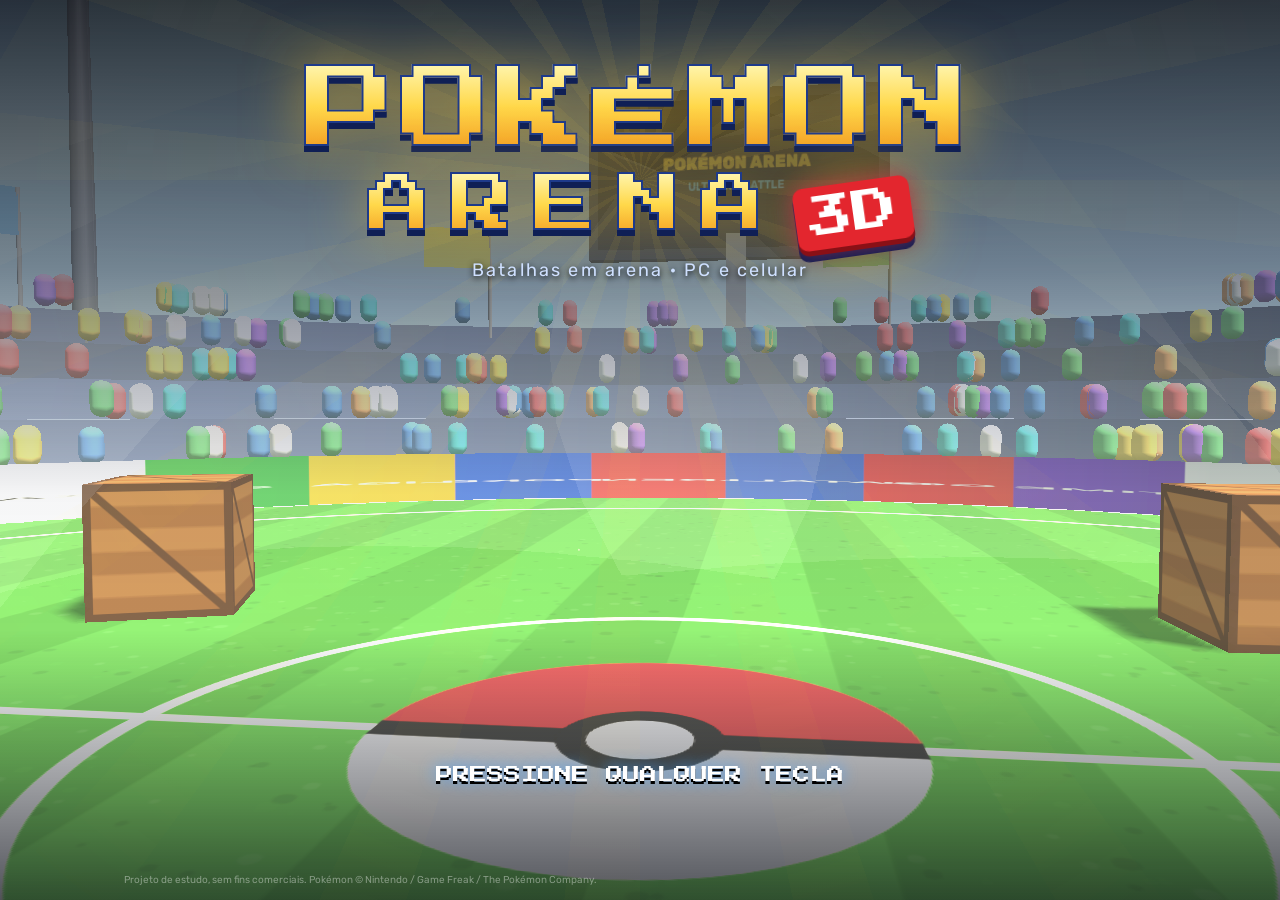
==== index.html @ 6eabf9a2 "New-animations-cine" ====
<!DOCTYPE html>
<html lang="pt-BR">
<head>
<meta charset="UTF-8">
<meta name="viewport" content="width=device-width, initial-scale=1, maximum-scale=1, user-scalable=no, viewport-fit=cover">
<title>Pokémon Arena V10 — Desktop + Mobile</title>
<meta name="theme-color" content="#090f21">
<meta name="apple-mobile-web-app-capable" content="yes">
<meta name="apple-mobile-web-app-status-bar-style" content="black-translucent">
<link rel="preconnect" href="https://fonts.googleapis.com">
<link href="https://fonts.googleapis.com/css2?family=Press+Start+2P&family=Rubik:wght@400;600;800;900&display=swap" rel="stylesheet">
<link rel="stylesheet" href="css/estilo.css">
</head>
<body>
<div id="palco"></div>
<div id="indicadorFps" aria-label="Desempenho em quadros por segundo" class="hidden">-- FPS</div>
<div id="numeros"></div>
<div id="linhasVelocidade"></div>
<div id="barraCineCima"></div><div id="barraCineBaixo"></div>

<!-- ===== TELA DE ABERTURA (V14) ===== -->
<section id="telaAbertura" class="tela hidden" data-nav-propria="1">
  <div class="abRaios"></div>
  <div class="abLogo">
    <div class="abLinha1">POKÉMON</div>
    <div class="abLinha2">ARENA<span class="ab3d">3D</span></div>
  </div>
  <p class="abSub">Batalhas em arena · PC e celular</p>
  <p id="abToque" class="abToque">PRESSIONE QUALQUER TECLA</p>
  <div id="abCarga" class="abCarga"><div class="abBarra"><i></i></div><span>Preparando a arena…</span></div>
  <p class="creditos">Projeto de estudo, sem fins comerciais. Pokémon © Nintendo / Game Freak / The Pokémon Company.</p>
</section>
<div id="flashTela"></div>
<div id="textoKO">K.O.!</div>

<!-- ===== TELA INICIAL ===== -->
<section id="telaInicio" class="tela">
  <div class="logo"><h1>POKÉMON ARENA</h1><h2>V14 · DESKTOP + MOBILE</h2></div>
  <div id="modos"></div>
  <div class="rodape">
    <button id="btnConfig" class="sec nav">⚙ Configurações</button>
    <button id="btnControles" class="sec nav">🎮 Controles</button>
  </div>
  <p id="statusControles"></p>
  <p class="creditos">Projeto de estudo, sem fins comerciais. Pokémon © Nintendo / Game Freak / The Pokémon Company.
    Modelos 3D: Pokemon-3D (Sudhanshu Ambastha) • Efeitos: Pokémon Showdown • Ícones: PokeAPI • Motor: three.js</p>
</section>

<!-- ===== SELEÇÃO DE PERSONAGENS (J1 e J2 ao mesmo tempo) ===== -->
<section id="telaSelecao" class="tela hidden" data-nav-propria="1">
  <header><button class="sec" data-voltar="telaInicio">‹ Voltar</button><h2 id="selTitulo"></h2><div class="seg" id="selTamanho"></div></header>
  <div class="selCorpo">
    <div id="selJ0" class="selPainel"></div>
    <div id="selGrade"></div>
    <div id="selJ1" class="selPainel"></div>
  </div>
  <footer><div id="selArenas"></div><button id="btnComecar" class="pri">▶ COMEÇAR</button></footer>
</section>

<!-- ===== TORNEIO ===== -->
<section id="telaTorneio" class="tela hidden">
  <header><button class="sec nav" data-voltar="telaInicio">‹ Menu</button><h2>Torneio Local</h2></header>
  <div id="torneioConfig" class="caixaMenu">
    <div class="campo"><label>PARTICIPANTES</label><div class="seg" id="segTorQtd"><button data-v="4">4</button><button data-v="8">8</button></div></div>
    <div class="campo"><label>JOGADORES HUMANOS</label><div class="seg" id="segTorHum"><button data-v="1">1</button><button data-v="2">2</button></div></div>
    <p class="dica">As outras vagas ficam com CPUs de equipes sorteadas. Lutas entre duas CPUs são simuladas.</p>
    <button id="btnTorneioEquipes" class="pri nav">Escolher equipes ›</button>
  </div>
  <div id="chave"></div>
  <button id="btnProximaLuta" class="pri nav hidden">Próxima luta</button>
</section>

<!-- ===== CONFIGURAÇÕES ===== -->
<section id="telaConfig" class="tela hidden">
  <header><button class="sec nav" data-voltar="telaInicio">‹ Voltar</button><h2>Configurações</h2></header>
  <div class="caixaMenu">
    <div class="campo"><label>QUALIDADE GRÁFICA · desktop e celular</label><div class="seg" id="segQual"><button data-v="auto">Automática (recomendada)</button><button data-v="baixa">Baixa</button><button data-v="media">Média</button><button data-v="alta">Alta (brilho)</button></div></div>
    <div class="campo"><label>MOSTRAR FPS (PARA TESTAR)</label><div class="seg" id="segFps"><button data-v="true">Mostrar</button><button data-v="false">Ocultar</button></div></div>
    <div class="campo"><label>ANIMAÇÃO DAS ULTIMATES</label><div class="seg" id="segUlt"><button data-v="completa">Completa</button><button data-v="rapida">Acelerada</button><button data-v="curta">Curta quando repetir</button></div></div>
    <div class="campo"><label>TEMPO POR RODADA</label><div class="seg" id="segTempo"><button data-v="0">Sem limite</button><button data-v="99">99 s</button><button data-v="180">180 s</button></div></div>
    <div class="campo"><label>DIFICULDADE DA CPU</label><div class="seg" id="segDif"><button data-v="facil">Fácil</button><button data-v="normal">Normal</button><button data-v="dificil">Difícil</button></div></div>
    <div class="campo"><label>VIBRAÇÃO DOS CONTROLES</label><div class="seg" id="segVib"><button data-v="true">Ligada</button><button data-v="false">Desligada</button></div></div>
    <div class="campo"><label>SONS</label><div class="seg" id="segSom"><button data-v="true">Ligados</button><button data-v="false">Desligados</button></div></div>
    <div class="campo"><label>MÚSICA</label><div class="seg" id="segMus"><button data-v="true">Ligada</button><button data-v="false">Desligada</button></div></div>
    <div class="campo"><label>J2 NO TECLADO (Batalha Aleatória sem 2º controle)</label><div class="seg" id="segP2"><button data-v="true">Sim</button><button data-v="false">Não (CPU)</button></div></div>
  </div>
</section>

<!-- ===== CONTROLES (remapear) ===== -->
<section id="telaControles" class="tela hidden">
  <header><button class="sec nav" data-voltar="telaInicio">‹ Voltar</button><h2>Controles</h2><div id="ctrlAbas" class="seg"></div></header>
  <div class="caixaMenu largo">
    <p id="ctrlPad" class="dica"></p>
    <table id="ctrlTabela"></table>
    <button id="btnCtrlPadrao" class="sec nav">Restaurar padrão deste jogador</button>
    <p class="dica">Clique na tecla ou no botão e aperte o novo. Fica salvo neste navegador.</p>
  </div>
</section>

<!-- ===== CARREGANDO ===== -->
<div id="carregando" class="hidden"><div class="caixa"><p>Carregando…</p><div class="barra"><i></i></div></div></div>

<!-- ===== HUD DA BATALHA ===== -->
<section id="hud" class="hidden">
  <div id="pj0" class="painelJ"></div>
  <div id="pj1" class="painelJ dir"></div>
  <div id="centroHud"><div id="relogio">99</div><div id="rodadas"></div></div>
  <div id="combo0" class="comboTxt"></div><div id="combo1" class="comboTxt dir"></div>
  <div id="aviso0" class="aviso"></div><div id="aviso1" class="aviso dir"></div>
  <div id="banner"></div>
  <div id="golpesJ0" class="golpesJ"></div><div id="golpesJ1" class="golpesJ dir"></div>
  <div id="toque">
    <button data-acao="ataque" class="t-ataque" aria-label="Ataque comum">ATAQUE</button>
    <button data-acao="pulo" class="t-pulo">⤒</button>
    <button data-acao="esquiva" class="t-esquiva">»</button>
    <button data-acao="guarda" class="t-guarda">⛨</button>
    <button data-acao="golpe0" class="t-g t-g0"></button><button data-acao="golpe1" class="t-g t-g1"></button>
    <button data-acao="golpe2" class="t-g t-g2"></button><button data-acao="golpe3" class="t-g t-g3"></button>
    <button data-acao="ult" class="t-ult">★</button>
    <button data-acao="assist0" class="t-as t-as0">A1</button><button data-acao="assist1" class="t-as t-as1">A2</button>
    <button data-acao="trocar" class="t-troca">⇄</button>
    <button data-acao="mega" class="t-mega">M</button>
    <button data-acao="pausa" class="t-pausa">II</button>
  </div>
  <div id="joyZona" aria-label="Controle de movimento"><div id="joy"><div id="joyPino"></div></div><span class="joyLegenda">MOVER</span></div>
  <div id="avisoGirar">↻ Melhor experiência: vire o celular na horizontal.</div>
  <div id="treinoPainel" class="hidden">
    <b>Treinamento</b>
    <label>Boneco <select id="treinoComp"><option value="parado">Parado</option><option value="andar">Andando</option><option value="pular">Pulando</option><option value="guarda">Defendendo</option><option value="esquiva">Esquivando</option><option value="ia">Lutando (IA)</option></select></label>
    <label><input type="checkbox" id="treinoVida" checked> Vida do boneco volta</label>
    <label><input type="checkbox" id="treinoEnergia"> Ultimate sempre cheia</label>
    <label><input type="checkbox" id="treinoRecarga"> Sem recarga</label>
    <button id="treinoRepos" class="sec">Reposicionar</button>
  </div>
</section>

<div id="pausa" class="tela hidden"><div class="caixa"><h2>PAUSA</h2>
  <button id="btnContinuar" class="pri nav">Continuar</button><button id="btnSairPausa" class="sec nav">Sair para o menu</button>
  <p class="dica">Combo: Ataque várias vezes • Segurar Ataque: golpe carregado • Esquiva sem direção: perseguir • Guarda logo antes do golpe: contra-ataque • Guarda quando apanha: substituição • Pular no chão: levantar rápido</p></div></div>
<div id="resultado" class="tela hidden"><div class="caixa"><h2></h2><p></p><div class="estat"></div>
  <button id="btnContinuarTorneio" class="pri nav hidden">Voltar à chave</button>
  <button id="btnRevanche" class="pri nav">Revanche</button><button id="btnMenu" class="sec nav">Menu</button></div></div>

<!-- ===== SCRIPTS (a ordem importa) ===== -->
<script src="js/lib/three-r149-bundle.js"></script>
<script src="js/dados.js"></script>
<script src="js/modelos.js"></script>
<!-- Os 35 modelos são carregados sob demanda, somente quando necessários -->
<script src="js/catalogo-modelos.js"></script>
<!-- jogo -->
<script src="js/sprites-efeitos.js"></script>
<script src="js/particulas-kenney.js"></script>
<script src="js/arena.js"></script>
<script src="js/mapas.js"></script>
<script src="js/posfx.js"></script>
<script src="js/efeitos.js"></script>
<script src="js/vfx.js"></script>
<script src="js/entrada.js"></script>
<script src="js/batalha.js"></script>
<script src="js/combate.js"></script>
<script src="js/mega.js"></script>
<script src="js/golpes-especiais.js"></script>
<script src="js/ultimates.js"></script>
<script src="js/cinematicas.js"></script>
<script src="js/ia.js"></script>
<script src="js/camera.js"></script>
<script src="js/hud.js"></script>
<script src="js/modos.js"></script>
<script src="js/menus.js"></script>
<script src="js/abertura.js"></script>
<script src="js/main.js"></script>
<script src="js/mobile.js"></script>
</body>
</html>
---- css/estilo.css ----
/* =========================================================
   POKÉMON ARENA V8 — estilos
   ========================================================= */
* { box-sizing: border-box; margin: 0; padding: 0; -webkit-tap-highlight-color: transparent; }
html, body { width: 100%; height: 100%; overflow: hidden; background: #070b18; color: #fff; font-family: 'Rubik', system-ui, sans-serif; user-select: none; -webkit-user-select: none; touch-action: none; }
#palco, #palco canvas { position: fixed; inset: 0; width: 100%; height: 100%; display: block; }
.hidden { display: none !important; }
button { font-family: inherit; cursor: pointer; border: 0; color: inherit; background: none; }
kbd { font-family: inherit; }
.nav:focus-visible, .nav:focus { outline: 3px solid #ffd84a; outline-offset: 2px; }

/* ----- Botões e campos ----- */
.pri, .sec { padding: 12px 20px; border-radius: 12px; font-weight: 800; font-size: 15px; letter-spacing: .4px; transition: transform .1s, filter .2s; }
.pri { background: linear-gradient(180deg, #ffd84a, #f0a51a); color: #3a2400; box-shadow: 0 4px 0 #a86a00, 0 8px 24px #f0a51a55; }
.sec { background: #ffffff18; border: 1px solid #ffffff30; }
.pri:hover, .sec:hover { filter: brightness(1.12); } .pri:active, .sec:active { transform: translateY(2px); }
.pri:disabled { filter: grayscale(1) brightness(.55); cursor: default; }
.seg { display: inline-flex; background: #0009; border-radius: 10px; padding: 3px; gap: 3px; flex-wrap: wrap; }
.seg button { padding: 8px 12px; border-radius: 8px; font-size: 13px; font-weight: 600; opacity: .7; }
.seg button.on { background: #3a7bff; opacity: 1; }
.campo { margin-bottom: 14px; } .campo label { display: block; font-size: 10px; font-weight: 800; letter-spacing: 1.5px; opacity: .6; margin-bottom: 6px; }
.dica { font-size: 12px; opacity: .65; line-height: 1.5; margin: 8px 0; }
.tipos { display: flex; gap: 3px; flex-wrap: wrap; justify-content: center; }
.tipos span { font-size: 9px; font-weight: 800; padding: 2px 5px; border-radius: 5px; text-shadow: 0 1px 0 #0006; }

/* ----- Telas de menu ----- */
.tela { position: fixed; inset: 0; z-index: 10; display: flex; flex-direction: column; align-items: center; padding: 18px; overflow-y: auto;
  background: radial-gradient(ellipse at 50% 120%, transparent 30%, #070b18cc 70%), linear-gradient(180deg, #070b18aa, #070b1855 40%, #070b18dd); }
.tela header { width: 100%; max-width: 1300px; display: flex; align-items: center; gap: 14px; margin-bottom: 12px; flex-wrap: wrap; }
.tela header h2 { font-family: 'Press Start 2P', monospace; font-size: 16px; color: #ffd84a; flex: 1; }
.caixaMenu { background: #101831e6; border: 1px solid #ffffff1f; border-radius: 18px; padding: 22px; width: min(640px, 100%); backdrop-filter: blur(6px); }
.caixaMenu.largo { width: min(820px, 100%); }
#telaInicio { justify-content: center; gap: 18px; }
.logo { text-align: center; }
.logo h1 { font-family: 'Press Start 2P', monospace; font-size: clamp(22px, 5vw, 46px); color: #ffd84a; text-shadow: 0 5px 0 #a86a00, 0 0 40px #f0a51a88; }
.logo h2 { font-family: 'Rubik'; font-weight: 900; font-size: clamp(13px, 2.4vw, 20px); letter-spacing: 6px; color: #6fd0ff; margin-top: 10px; }
#modos { display: grid; grid-template-columns: repeat(4, minmax(150px, 220px)); gap: 10px; }
.modo { text-align: left; padding: 14px 16px; border-radius: 14px; background: linear-gradient(160deg, #1d2a55e6, #101831e6); border: 1px solid #ffffff22; transition: transform .12s, border-color .2s; }
.modo:hover, .modo:focus { transform: translateY(-3px); border-color: #ffd84a; }
.modo b { display: block; font-size: 16px; } .modo small { opacity: .65; font-size: 12px; }
.modo[data-modo="versus"], .modo[data-modo="md3"], .modo[data-modo="md5"] { background: linear-gradient(160deg, #3a1d55e6, #1d1031e6); }
.rodape { display: flex; gap: 10px; }
#statusControles { font-size: 12px; opacity: .7; text-align: center; }
.creditos { font-size: 10px; opacity: .4; text-align: center; max-width: 720px; line-height: 1.5; }

/* ----- Seleção ----- */
#telaSelecao { padding: 12px; background: linear-gradient(180deg, #070b18ee, #070b1855 45%, #070b18ee); }
.selCorpo { width: 100%; max-width: 1400px; flex: 1; min-height: 0; display: grid; grid-template-columns: 260px 1fr 260px; gap: 12px; }
#selGrade { display: grid; grid-template-columns: repeat(auto-fill, minmax(92px, 1fr)); gap: 7px; align-content: start; overflow-y: auto; padding: 4px; max-height: 100%; }
.carta { position: relative; background: #101831d9; border: 2px solid #ffffff14; border-radius: 12px; padding: 5px 3px 6px; text-align: center; transition: transform .1s; }
.carta img { width: 56px; height: 56px; object-fit: contain; display: block; margin: 0 auto; }
.carta b { display: block; font-size: 12px; margin: 1px 0 3px; } .carta small { display: block; font-size: 9px; opacity: .55; margin-top: 2px; }
.carta em { position: absolute; top: 3px; right: 3px; font-style: normal; font-size: 8px; font-weight: 800; background: #2f6fd6; padding: 1px 4px; border-radius: 5px; }
.carta i { display: none; position: absolute; top: -8px; font-style: normal; font-size: 10px; font-weight: 900; padding: 2px 6px; border-radius: 6px; }
.carta i.c0 { left: -4px; background: #3a8bff; } .carta i.c1 { right: -4px; background: #ff4a5a; }
.carta.cur0 { border-color: #3a8bff; transform: scale(1.06); } .carta.cur0 i.c0 { display: block; }
.carta.cur1 { border-color: #ff4a5a; transform: scale(1.06); } .carta.cur1 i.c1 { display: block; }
.carta.cur0.cur1 { border-color: #c56aff; }
.carta.noTime0 { box-shadow: inset 0 -4px 0 #3a8bff; } .carta.noTime1 { box-shadow: inset 0 -4px 0 #ff4a5a; } .carta.noTime0.noTime1 { box-shadow: inset 0 -4px 0 #c56aff; }
.selPainel { background: #101831e6; border: 1px solid #ffffff1f; border-radius: 16px; padding: 14px; display: flex; flex-direction: column; gap: 10px; align-self: start; }
.selPainel h3 { font-family: 'Press Start 2P', monospace; font-size: 12px; } .selPainel h3 small { display: block; font-family: 'Rubik'; font-size: 11px; color: #fff9; margin-top: 6px; }
.slots { display: grid; gap: 6px; }
.slot { height: 54px; border-radius: 10px; background: #ffffff10; display: flex; align-items: center; gap: 8px; padding: 4px 8px; font-weight: 700; font-size: 13px; }
.slot img { width: 46px; height: 46px; object-fit: contain; } .slot.vazio { justify-content: center; border: 2px dashed #ffffff25; opacity: .5; }
.estado { text-align: center; font-weight: 900; letter-spacing: 2px; opacity: .6; } .estado.ok { color: #7dff9a; opacity: 1; }
.acoes { display: flex; flex-wrap: wrap; gap: 5px; } .acoes button { flex: 1; padding: 7px 8px; border-radius: 8px; background: #ffffff15; font-size: 12px; font-weight: 700; }
.acoes button.on { background: #3a7bff; } .acoes .pri { padding: 7px 8px; }
#telaSelecao footer { width: 100%; max-width: 1400px; display: flex; gap: 10px; align-items: center; margin-top: 10px; }
#selArenas { flex: 1; display: flex; gap: 6px; overflow-x: auto; }
#selArenas button { flex: 0 0 auto; padding: 10px 14px; border-radius: 10px; background: linear-gradient(160deg, var(--a, #345), #101831); border: 2px solid transparent; font-weight: 700; font-size: 13px; opacity: .75; }
#selArenas button.on { border-color: #ffd84a; opacity: 1; }

/* ----- Torneio ----- */
#chave { display: flex; gap: 18px; overflow-x: auto; max-width: 100%; padding: 10px; }
.fase { display: flex; flex-direction: column; justify-content: space-around; gap: 12px; min-width: 210px; }
.fase h4 { font-size: 11px; letter-spacing: 2px; opacity: .6; text-align: center; }
.jogo { background: #101831e6; border: 1px solid #ffffff22; border-radius: 12px; overflow: hidden; }
.part { display: flex; align-items: center; gap: 3px; padding: 6px 8px; font-weight: 700; font-size: 13px; }
.part span { flex: 1; } .part img { width: 26px; height: 26px; object-fit: contain; }
.part.venceu { background: #3ddc8433; } .part.perdeu { opacity: .4; } .part.humano span { color: #ffd84a; }
.campeao { font-family: 'Press Start 2P', monospace; font-size: 14px; color: #ffd84a; text-align: center; padding: 20px; }
.classificacao { background: #101831e6; border-radius: 16px; padding: 22px; min-width: 300px; } .classificacao div { padding: 6px 0; border-bottom: 1px solid #ffffff15; }
#btnProximaLuta { margin-top: 10px; }

/* ----- Controles ----- */
#ctrlTabela { width: 100%; border-collapse: collapse; margin: 10px 0; }
#ctrlTabela th { text-align: left; font-size: 11px; opacity: .6; padding: 6px; } #ctrlTabela td { padding: 4px 6px; border-top: 1px solid #ffffff12; font-size: 14px; }
#ctrlTabela button { min-width: 110px; padding: 6px 10px; border-radius: 8px; background: #ffffff15; font-weight: 700; }
#ctrlTabela button.esperando { background: #ffd84a; color: #3a2400; } .cinza { opacity: .4; font-size: 12px; }

/* ----- Carregando / pausa / resultado ----- */
#carregando, #pausa, #resultado { position: fixed; inset: 0; display: flex; align-items: center; justify-content: center; background: #070b18b3; backdrop-filter: blur(4px); z-index: 30; }
.caixa { background: #101831; border: 1px solid #ffffff22; border-radius: 18px; padding: 26px; width: min(460px, 92vw); text-align: center; display: flex; flex-direction: column; gap: 12px; }
.caixa h2 { font-family: 'Press Start 2P', monospace; font-size: 20px; margin-bottom: 4px; }
.barra { height: 12px; background: #0008; border-radius: 6px; overflow: hidden; } .barra i { display: block; height: 100%; width: 0; background: linear-gradient(90deg, #3a7bff, #6fd0ff); transition: width .2s; }
.estat { display: grid; grid-template-columns: 1fr 1fr; gap: 10px; }
.estat .col { background: #ffffff0d; border-radius: 12px; padding: 10px; display: flex; flex-direction: column; gap: 4px; border-top: 3px solid var(--c); font-size: 13px; }
.estat em { font-style: normal; font-weight: 800; color: #ffd84a; }

/* ----- HUD ----- */
#hud { position: fixed; inset: 0; pointer-events: none; z-index: 5; }
#hud button, #hud select, #hud input, #treinoPainel { pointer-events: auto; }
.painelJ { position: absolute; top: 10px; left: 10px; display: flex; gap: 10px; width: min(44vw, 520px); }
.painelJ.dir { left: auto; right: 10px; flex-direction: row-reverse; }
.painelJ .ret { position: relative; width: 70px; height: 70px; flex: 0 0 70px; border-radius: 14px; background: radial-gradient(#ffffff22, #0b1020dd); border: 2px solid #ffffff33; }
.painelJ .ret img { width: 100%; height: 100%; object-fit: contain; }
.painelJ .quem { position: absolute; bottom: -8px; left: 50%; transform: translateX(-50%); font-size: 10px; font-weight: 900; padding: 2px 7px; border-radius: 6px; white-space: nowrap; }
.painelJ .info { flex: 1; min-width: 0; display: flex; flex-direction: column; gap: 4px; }
.painelJ.dir .info { align-items: flex-end; }
.painelJ .nome { display: flex; gap: 6px; align-items: center; text-shadow: 0 1px 3px #000; } .painelJ.dir .nome { flex-direction: row-reverse; }
.painelJ .nome b { font-size: 15px; font-weight: 900; } .painelJ .estilo { background: #ffffff22 !important; }
.vida { position: relative; width: 100%; height: 16px; background: #000a; border-radius: 4px; overflow: hidden; border: 2px solid #ffffff55; transform: skewX(-12deg); }
.painelJ.dir .vida { transform: skewX(12deg); }
.vida i { position: absolute; top: 0; bottom: 0; left: 0; } .painelJ.dir .vida i { left: auto; right: 0; }
.vida .atraso { background: #fff; opacity: .85; } .vida .atual { transition: width .08s; }
.vida .num { position: absolute; inset: 0; font-size: 10px; font-weight: 900; display: flex; align-items: center; padding: 0 8px; text-shadow: 0 1px 2px #000; }
.painelJ.dir .vida .num { justify-content: flex-end; }
.linha2 { display: flex; gap: 6px; align-items: center; width: 100%; } .painelJ.dir .linha2 { flex-direction: row-reverse; }
.energia { position: relative; flex: 1; height: 10px; background: #000a; border-radius: 3px; overflow: hidden; border: 1px solid #6fd0ff66; }
.energia i { position: absolute; left: 0; top: 0; bottom: 0; background: linear-gradient(90deg, #2f6fd6, #6fd0ff); } .painelJ.dir .energia i { left: auto; right: 0; }
.energia span { position: absolute; inset: 0; font-size: 8px; font-weight: 900; display: flex; align-items: center; justify-content: center; opacity: .6; }
.energia.cheia { border-color: #ffd84a; animation: pulsar .8s infinite; } .energia.cheia i { background: linear-gradient(90deg, #f0a51a, #ffd84a); } .energia.cheia span { opacity: 1; color: #3a2400; }
.guarda { width: 70px; height: 6px; background: #000a; border-radius: 3px; overflow: hidden; } .guarda i { display: block; height: 100%; background: #8ad8ff; }
.guarda.quebrada i { background: #ff8a3a; }
.subs { display: flex; gap: 2px; } .subs b { width: 9px; height: 9px; transform: rotate(45deg); background: #ffffff22; border: 1px solid #ffffff44; }
.subs b.on { background: #ffd84a; } .subs b.enchendo { background: #ffd84a55; }
.equipe { display: flex; gap: 5px; } .painelJ.dir .equipe { flex-direction: row-reverse; }
.mini { position: relative; width: 40px; height: 40px; border-radius: 8px; background: #0b1020cc; border: 1px solid #ffffff33; overflow: hidden; }
.mini img { width: 100%; height: 100%; object-fit: contain; } .mini.caido { filter: grayscale(1); opacity: .35; }
.mini .hp { position: absolute; left: 0; bottom: 0; height: 3px; background: #3ddc84; }
.mini .cd { position: absolute; left: 0; right: 0; bottom: 0; background: #000b; }
.mini kbd { position: absolute; top: 1px; right: 2px; font-size: 8px; font-weight: 900; text-shadow: 0 1px 2px #000; }
@keyframes pulsar { 50% { box-shadow: 0 0 14px #ffd84a; } }
#centroHud { position: absolute; top: 8px; left: 50%; transform: translateX(-50%); text-align: center; }
#relogio { font-family: 'Press Start 2P', monospace; font-size: 22px; text-shadow: 0 3px 0 #000; } #relogio.pouco { color: #ff5a6a; animation: pulsar .5s infinite; }
#rodadas { display: flex; gap: 6px; align-items: center; justify-content: center; margin-top: 4px; font-size: 10px; }
#rodadas i { display: inline-block; width: 10px; height: 10px; border-radius: 50%; border: 2px solid #fff8; margin: 0 2px; }
#rodadas .t0 i.on { background: #3a8bff; } #rodadas .t1 i.on { background: #ff4a5a; } #rodadas em { font-style: normal; opacity: .6; }
.comboTxt { position: absolute; top: 34%; left: 3%; font-family: 'Rubik'; font-weight: 900; font-size: 18px; text-shadow: 0 3px 0 #000, 0 0 12px #000; opacity: 0; transform: translateX(-30px); transition: opacity .2s, transform .2s; }
.comboTxt.dir { left: auto; right: 3%; text-align: right; transform: translateX(30px); }
.comboTxt b { font-size: 48px; color: #ffd84a; margin-right: 6px; } .comboTxt small { display: block; font-size: 13px; opacity: .8; }
.comboTxt.mostrar { opacity: 1; transform: none; }
.aviso { position: absolute; top: 26%; left: 4%; font-family: 'Press Start 2P', monospace; font-size: 14px; color: var(--c); text-shadow: 0 3px 0 #000, 0 0 16px var(--c); opacity: 0; }
.aviso.dir { left: auto; right: 4%; }
.aviso.mostrar { animation: aviso 1.3s ease-out forwards; }
@keyframes aviso { 0% { opacity: 0; transform: scale(1.8); } 12% { opacity: 1; transform: scale(1); } 80% { opacity: 1; } 100% { opacity: 0; transform: translateY(-20px); } }
#banner { position: absolute; top: 20%; left: 0; right: 0; text-align: center; font-family: 'Press Start 2P', monospace; font-size: 20px; color: var(--c); text-shadow: 0 3px 0 #000, 0 0 20px #000; opacity: 0; transform: scale(.7); transition: opacity .2s, transform .25s; }
#banner.mostrar { opacity: 1; transform: scale(1); } #banner.grande { font-size: 32px; }
.golpesJ { position: absolute; bottom: 10px; left: 10px; display: flex; gap: 5px; }
.golpesJ.dir { left: auto; right: 10px; flex-direction: row-reverse; }
.golpesJ .golpe { position: relative; overflow: hidden; width: 104px; padding: 7px 8px 7px 11px; border-radius: 10px; background: #0b1020d9; border: 1px solid #ffffff22; text-align: left; }
.golpesJ .golpe::before { content: ''; position: absolute; left: 0; top: 0; bottom: 0; width: 4px; background: var(--c, #ffd84a); }
.golpesJ .golpe b { display: block; font-size: 11px; white-space: nowrap; overflow: hidden; text-overflow: ellipsis; }
.golpesJ .golpe kbd { font-size: 10px; font-weight: 900; color: #ffd84a; }
.golpesJ .golpe .cd { position: absolute; left: 0; right: 0; bottom: 0; background: #000b; height: 0; }
.golpesJ .golpe.ult { --c: #ffd84a; } .golpesJ .golpe.ult.pronto { border-color: #ffd84a; animation: pulsar .8s infinite; }
#numeros { position: fixed; inset: 0; pointer-events: none; overflow: hidden; z-index: 4; }
.num { position: absolute; left: 0; top: 0; font-family: 'Press Start 2P', monospace; font-size: 14px; color: #fff; text-shadow: 0 2px 0 #000, 0 0 4px #000; white-space: nowrap; }
.num.super { color: #ffd84a; font-size: 18px; } .num.fraco { color: #b8c4d8; font-size: 11px; }
.num.texto { font-family: 'Rubik', sans-serif; font-weight: 800; font-size: 14px; } .num.buff { color: #7dff9a; font-size: 12px; }
#treinoPainel { position: absolute; right: 10px; top: 120px; background: #0b1020e6; border: 1px solid #ffffff22; border-radius: 12px; padding: 10px 12px; display: flex; flex-direction: column; gap: 6px; font-size: 12px; }
#treinoPainel select { background: #1d2a55; color: #fff; border: 0; border-radius: 6px; padding: 3px; margin-left: 4px; }

/* ----- Cinemática e velocidade ----- */
#barraCineCima, #barraCineBaixo { position: fixed; left: 0; right: 0; height: 0; background: #000; z-index: 6; transition: height .35s ease; pointer-events: none; }
#barraCineCima { top: 0; } #barraCineBaixo { bottom: 0; }
body.cine #barraCineCima, body.cine #barraCineBaixo { height: 11vh; }
body.cine #hud .golpesJ, body.cine #hud .painelJ, body.cine #toque, body.cine #centroHud { opacity: 0; transition: opacity .3s; }
#linhasVelocidade { position: fixed; inset: 0; pointer-events: none; z-index: 3; opacity: 0; transition: opacity .2s;
  background: repeating-conic-gradient(from 0deg at 50% 50%, #ffffff00 0deg, #ffffff00 6deg, #ffffff33 6.5deg, #ffffff00 7.5deg);
  -webkit-mask: radial-gradient(circle, transparent 35%, #000 75%); mask: radial-gradient(circle, transparent 35%, #000 75%); }
body.velocidade #linhasVelocidade { opacity: 1; animation: girarLinhas .3s linear infinite; }
@keyframes girarLinhas { to { transform: rotate(7deg); } }

/* ----- Toque (celular) ----- */
#toque { display: none; }
#hud.toque #toque { display: block; }
#hud.toque .golpesJ { display: none; }
#toque button { position: absolute; border-radius: 50%; background: #0b1020cc; border: 2px solid #ffffff44; font-weight: 900; font-size: 12px; pointer-events: auto; display: flex; align-items: center; justify-content: center; }
#toque button.ativo { background: #3a7bff; }
.t-ataque { width: 84px; height: 84px; right: 92px; bottom: 26px; font-size: 13px !important; background: #c0392bcc !important; }
.t-pulo { width: 58px; height: 58px; right: 20px; bottom: 20px; font-size: 20px !important; }
.t-esquiva { width: 54px; height: 54px; right: 186px; bottom: 18px; font-size: 20px !important; }
.t-guarda { width: 54px; height: 54px; right: 24px; bottom: 90px; font-size: 20px !important; }
.t-g { width: 58px; height: 58px; font-size: 9px !important; border-color: var(--c) !important; line-height: 1.1; padding: 3px; text-align: center; }
.t-g0 { right: 104px; bottom: 122px; } .t-g1 { right: 168px; bottom: 90px; } .t-g2 { right: 40px; bottom: 156px; } .t-g3 { right: 104px; bottom: 186px; }
.t-ult { width: 52px; height: 52px; right: 176px; bottom: 156px; color: #ffd84a; font-size: 22px !important; }
.t-as { width: 42px; height: 42px; top: 120px; font-size: 11px !important; } .t-as0 { right: 70px; } .t-as1 { right: 20px; }
.t-troca { width: 42px; height: 42px; top: 120px; right: 120px; font-size: 16px !important; }
.t-pausa { width: 40px; height: 40px; top: 80px; left: 50%; transform: translateX(-50%); border-radius: 10px !important; }
#joy { position: absolute; width: 120px; height: 120px; margin: -60px 0 0 -60px; border-radius: 50%; background: #ffffff14; border: 2px solid #ffffff33; display: none; }
#joyPino { position: absolute; left: 50%; top: 50%; width: 52px; height: 52px; border-radius: 50%; background: #ffffff55; transform: translate(-50%, -50%); }

@media (max-width: 900px) {
  #modos { grid-template-columns: repeat(2, 1fr); width: 100%; }
  .selCorpo { grid-template-columns: 1fr; overflow-y: auto; } .selPainel { padding: 10px; }
  .painelJ { width: 46vw; } .painelJ .ret { width: 46px; height: 46px; flex-basis: 46px; } .painelJ .nome b { font-size: 12px; }
  .painelJ .tipos, .equipe kbd { display: none; } .guarda { width: 40px; } .mini { width: 30px; height: 30px; }
  #relogio { font-size: 14px; } .comboTxt b { font-size: 30px; } .aviso { font-size: 10px; } #banner { font-size: 13px; } #banner.grande { font-size: 18px; }
  .golpesJ .golpe { width: 80px; } #treinoPainel { top: 80px; font-size: 10px; }
}
body.cine .aviso { top: 15vh; font-size: 26px; letter-spacing: 2px; }
@media (max-width: 900px) { body.cine .aviso { font-size: 15px; } }

/* celular deitado (tela baixa) */
#telaInicio { justify-content: safe center; }
@media (max-height: 500px) and (orientation: landscape) {
  #telaInicio { gap: 10px; padding-top: 10px; }
  .logo h1 { font-size: 20px; } .logo h2 { font-size: 11px; margin-top: 6px; }
  #modos { grid-template-columns: repeat(4, 1fr); width: 100%; gap: 6px; }
  .modo { padding: 8px 10px; } .modo b { font-size: 13px; } .modo small { display: none; }
  .creditos { display: none; }
  .t-as, .t-troca { top: 104px; width: 38px; height: 38px; }
  .t-g { width: 52px; height: 52px; }
  .t-g0 { right: 100px; bottom: 116px; } .t-g1 { right: 160px; bottom: 84px; } .t-g2 { right: 36px; bottom: 150px; } .t-g3 { right: 96px; bottom: 172px; }
  .t-ult { right: 166px; bottom: 146px; width: 46px; height: 46px; }
  .t-pausa { top: 64px; }
}


/* ===== V9 · MOBILE EDITION ===== */
.tela, .selCorpo, #selGrade, .caixaMenu, #chave { touch-action: pan-y; -webkit-overflow-scrolling: touch; }
button { -webkit-touch-callout: none; }
#joyZona { display: none; position: fixed; left: max(14px, env(safe-area-inset-left)); bottom: max(20px, env(safe-area-inset-bottom)); width: 178px; height: 178px; border-radius: 50%; pointer-events: auto; touch-action: none; z-index: 6; }
#hud.toque #joyZona { display: block; }
#joyZona #joy { display: block; position: absolute; left: 50%; top: 50%; margin: 0; transform: translate(-50%, -50%); width: 126px; height: 126px; border: 2px solid #b9d6ff77; box-shadow: 0 0 0 12px #070e2040, inset 0 0 26px #1a5eaf33; background: radial-gradient(circle, #2b579d44, #0b16369c); pointer-events: none; }
#joyZona #joyPino { width: 57px; height: 57px; background: linear-gradient(140deg, #9ddaffbb, #4a86e9cc); border: 2px solid #dbf0ff99; box-shadow: 0 4px 12px #0007; }
#joyZona.pressionado #joy { border-color: #dff3ffbd; background: #1a4b9299; }
.joyLegenda { position: absolute; top: -2px; left: 0; right: 0; text-align: center; font-size: 10px; font-weight: 900; letter-spacing: 2px; text-shadow: 0 2px 6px #000; color: #c3e7ff; pointer-events: none; }
#hud.toque #toque { position: fixed; inset: 0; display: block; pointer-events: none; }
#hud.toque #toque button { touch-action: none; pointer-events: auto; outline-offset: 2px; box-shadow: 0 5px 12px #01091a88, inset 0 1px 0 #ffffff29; backdrop-filter: blur(5px); -webkit-backdrop-filter: blur(5px); transition: background .08s, transform .08s; }
#hud.toque #toque button.ativo { background: #438bf1 !important; transform: scale(.93); }
#hud.toque #toque .t-ataque { background: linear-gradient(135deg, #ed694e, #ba2945) !important; border-color: #ff9b8c; }
#hud.toque #toque .t-ult { background: linear-gradient(140deg,#684393e8,#30204bd9); border-color: #fbd65c; }
#hud.toque #toque .t-g { background: #0b1735da; font-size: 10px !important; }
#hud.toque #toque .t-pausa { background: #0b1532b8; }
#avisoGirar { display: none; }
@media (pointer: coarse) {
  #hud.toque #toque button { min-height: 42px; min-width: 42px; }
  #hud.toque #toque .t-ataque { width: 78px; height: 78px; right: calc(90px + env(safe-area-inset-right)); bottom: calc(17px + env(safe-area-inset-bottom)); }
  #hud.toque #toque .t-pulo { width: 56px; height: 56px; right: calc(15px + env(safe-area-inset-right)); bottom: calc(21px + env(safe-area-inset-bottom)); }
  #hud.toque #toque .t-esquiva { width: 54px; height: 54px; right: calc(180px + env(safe-area-inset-right)); bottom: calc(20px + env(safe-area-inset-bottom)); }
  #hud.toque #toque .t-guarda { width: 49px; height: 49px; right: calc(18px + env(safe-area-inset-right)); bottom: calc(84px + env(safe-area-inset-bottom)); }
  #hud.toque #toque .t-g { width: 52px; height: 52px; }
  #hud.toque #toque .t-g0 { right: calc(93px + env(safe-area-inset-right)); bottom: calc(110px + env(safe-area-inset-bottom)); }
  #hud.toque #toque .t-g1 { right: calc(153px + env(safe-area-inset-right)); bottom: calc(99px + env(safe-area-inset-bottom)); }
  #hud.toque #toque .t-g2 { right: calc(29px + env(safe-area-inset-right)); bottom: calc(146px + env(safe-area-inset-bottom)); }
  #hud.toque #toque .t-g3 { right: calc(94px + env(safe-area-inset-right)); bottom: calc(171px + env(safe-area-inset-bottom)); }
  #hud.toque #toque .t-ult { width: 47px; height: 47px; right: calc(163px + env(safe-area-inset-right)); bottom: calc(162px + env(safe-area-inset-bottom)); }
  #hud.toque #toque .t-troca { right: calc(118px + env(safe-area-inset-right)); top: calc(83px + env(safe-area-inset-top)); }
  #hud.toque #toque .t-as0 { right: calc(69px + env(safe-area-inset-right)); top: calc(83px + env(safe-area-inset-top)); }
  #hud.toque #toque .t-as1 { right: calc(20px + env(safe-area-inset-right)); top: calc(83px + env(safe-area-inset-top)); }
  #hud.toque #toque .t-pausa { left: 50%; top: calc(64px + env(safe-area-inset-top)); }
}
@media (pointer: coarse) and (orientation: portrait) and (max-width: 650px) {
  #joyZona { width: 142px; height: 142px; bottom: calc(23px + env(safe-area-inset-bottom)); left: calc(8px + env(safe-area-inset-left)); }
  #joyZona #joy { width: 105px; height: 105px; }
  #joyZona #joyPino { width: 48px; height: 48px; }
  .joyLegenda { font-size: 9px; top: -4px; }
  #hud.toque #toque { transform: scale(.83); transform-origin: bottom right; }
  #hud.toque #toque .t-pausa { top: 90px; left: auto; right: 50%; }
  #hud.toque #toque .t-troca, #hud.toque #toque .t-as { top: 142px; }
  #avisoGirar { display: block; pointer-events: none; position: fixed; top: calc(135px + env(safe-area-inset-top)); left: 50%; transform: translateX(-50%); max-width: 74vw; border: 1px solid #6ab4ff45; border-radius: 8px; padding: 6px 10px; background: #0a1735bb; color: #d7e7ff; font-size: 10px; line-height: 1.4; text-align: center; white-space: normal; }
}
@media (pointer: coarse) and (orientation: landscape) and (max-height: 440px) {
  #joyZona { width: 142px; height: 142px; bottom: calc(6px + env(safe-area-inset-bottom)); }
  #joyZona #joy { width: 108px; height: 108px; }
  #joyZona #joyPino { width: 50px; height: 50px; }
  #hud.toque #toque { transform: scale(.80); transform-origin: bottom right; }
  #hud.toque #toque .t-pausa { top: 60px; }
  #hud.toque #toque .t-troca, #hud.toque #toque .t-as { top: 105px; }
  .painelJ { top: calc(6px + env(safe-area-inset-top)); }
}
@media (pointer: coarse) and (orientation: landscape) and (max-height: 350px) {
  #hud.toque #toque { transform: scale(.7); }
  #joyZona { width: 120px; height: 120px; }
  #joyZona #joy { width: 95px; height: 95px; }
  #joyZona #joyPino { width: 44px; height: 44px; }
}

#hud.toque #toque button.recarregando { filter: saturate(.65) brightness(.70); }
#hud.toque #toque .t-g::after, #hud.toque #toque .t-ult::after, #hud.toque #toque .t-as::after {
  content: ''; position: absolute; left: 16%; right: 16%; bottom: 5px; height: 3px; border-radius: 4px;
  background: linear-gradient(to right, #9df5ee 0 var(--recarga, 100%), #ffffff22 var(--recarga, 100%) 100%);
}
#hud.toque #toque .t-ult.pronto { box-shadow: 0 0 0 3px #fad46a40, 0 0 16px #ffcc49aa; animation: ultPronta 1.25s ease-in-out infinite alternate; }
@keyframes ultPronta { to { box-shadow: 0 0 0 5px #fad46a1b, 0 0 24px #ffcc49; } }

/* V10: medidor leve, funciona igualmente no PC e no celular. */
#indicadorFps{position:fixed;z-index:50;left:12px;top:max(8px,env(safe-area-inset-top));padding:5px 9px;border-radius:8px;background:#06101ac9;border:1px solid #8bd5ff50;color:#bdeeff;font:700 12px Rubik,system-ui,sans-serif;pointer-events:none;user-select:none;font-variant-numeric:tabular-nums;}

/* Lendários (V11) */
.carta em.lend { background: linear-gradient(90deg, #f0a51a, #ffd84a); color: #3a2400; }
.carta.lendario { background: linear-gradient(180deg, #2a2340d9, #101831d9); border-color: #ffd84a40; }

/* Seleção no celular deitado (V11): 3 colunas — painéis estreitos e a grade no meio, rolando sozinha */
@media (max-height: 500px) and (orientation: landscape) {
  #telaSelecao { padding: 6px 8px; }
  #telaSelecao header { margin-bottom: 4px; }
  .selCorpo { grid-template-columns: 150px 1fr 150px; gap: 6px; overflow: hidden; min-height: 0; }
  .selPainel { padding: 6px; gap: 4px; max-height: 100%; overflow-y: auto; align-self: stretch; }
  .selPainel h3 { font-size: 9px; } .selPainel h3 small { font-size: 9px; margin-top: 3px; }
  .slot { height: 34px; font-size: 10px; padding: 2px 4px; gap: 4px; } .slot img { width: 30px; height: 30px; }
  .selPainel .estado { font-size: 10px; letter-spacing: 1px; }
  .selPainel .acoes button { padding: 4px; font-size: 10px; }
  .selPainel .dica, .selPainel p { font-size: 9px; }
  #selGrade { grid-template-columns: repeat(auto-fill, minmax(70px, 1fr)); gap: 4px; max-height: 100%; min-height: 0; }
  .carta { padding: 3px 2px 4px; } .carta img { width: 40px; height: 40px; }
  .carta b { font-size: 10px; } .carta small { display: none; } .carta .tipos span { font-size: 7px; padding: 1px 3px; }
  .carta em { font-size: 6px; padding: 1px 3px; }
  #telaSelecao footer { margin-top: 4px; }
  #telaSelecao footer .pri { padding: 8px 12px; font-size: 12px; }
  #selArenas button { padding: 6px 10px; font-size: 11px; }
}
/* Mega Evolução */
.megaIcone { width: 18px; height: 18px; border-radius: 50%; display: flex; align-items: center; justify-content: center;
  font-size: 10px; font-weight: 900; background: #ffffff18; color: #ffffff55; border: 1px solid #ffffff33; flex: 0 0 auto; }
.megaIcone.some { display: none; }
.megaIcone.pronta { background: conic-gradient(#ff5a9a, #ffd84a, #5af4ff, #a66bff, #ff5a9a); color: #fff; border-color: #fff; animation: pulsar .8s infinite; }
.megaIcone.ativa { background: #ffd84a; color: #3a2400; border-color: #fff; }
.t-mega { width: 42px; height: 42px; top: 120px; right: 170px; font-size: 14px !important; color: #ffd84a; }
#hud.toque #toque .t-mega { right: calc(168px + env(safe-area-inset-right)); top: calc(83px + env(safe-area-inset-top)); }

/* ===== V14: tela de abertura ===== */
#telaAbertura { justify-content: flex-start; padding-top: 7vh; gap: 1.6vh; overflow: hidden; cursor: pointer;
  background: linear-gradient(180deg, #02050fd0 0%, #07102680 30%, #0710260a 55%, #07102600 70%, #02050fb0 100%); }
#telaAbertura .abToque { position: absolute; bottom: 13vh; left: 0; right: 0; text-align: center; margin: 0; }
#telaAbertura .abCarga { position: absolute; bottom: 6vh; left: 0; right: 0; }
.abRaios { position: absolute; left: 50%; top: 20%; width: 190vmax; height: 190vmax; margin: -95vmax 0 0 -95vmax; pointer-events: none; opacity: .5;
  background: repeating-conic-gradient(from 0deg, #ffd84a22 0deg 6deg, transparent 6deg 18deg); animation: abGira 40s linear infinite;
  -webkit-mask: radial-gradient(circle, #000 0%, #0000 55%); mask: radial-gradient(circle, #000 0%, #0000 55%); }
@keyframes abGira { to { transform: rotate(360deg); } }
.abLogo { position: relative; text-align: center; font-family: 'Press Start 2P', monospace; line-height: 1.05; animation: abEntra 1.1s cubic-bezier(.2,1.4,.4,1) both; }
.abLinha1, .abLinha2 { display: block; background: linear-gradient(180deg, #fff6b0 0%, #ffd84a 45%, #f0901a 100%); -webkit-background-clip: text; background-clip: text; color: transparent;
  -webkit-text-stroke: 2px #1e3a8a; filter: drop-shadow(0 6px 0 #0f1f55) drop-shadow(0 0 28px #ffcc3388); }
.abLinha1 { font-size: clamp(30px, 8vw, 92px); letter-spacing: .04em; }
.abLinha2 { font-size: clamp(22px, 5.6vw, 64px); letter-spacing: .3em; margin-top: 1.4vh; }
.ab3d { display: inline-block; margin-left: .25em; padding: .18em .3em; font-size: .7em; letter-spacing: 0; color: #fff; -webkit-text-stroke: 0; background: #e3262e;
  border-radius: 10px; box-shadow: 0 5px 0 #8a1016, 0 0 22px #ff3a3a99; transform: rotate(-8deg); animation: abPula 2.4s ease-in-out infinite 1.2s; vertical-align: middle; }
.abLogo::after { content: ''; position: absolute; inset: -10% -20%; background: linear-gradient(105deg, transparent 40%, #ffffffcc 50%, transparent 60%);
  mix-blend-mode: overlay; transform: translateX(-120%); animation: abBrilho 3.6s ease-in-out infinite 1.3s; pointer-events: none; }
@keyframes abEntra { 0% { opacity: 0; transform: scale(2.6); filter: blur(12px); } 60% { opacity: 1; filter: blur(0); } 100% { transform: scale(1); } }
@keyframes abBrilho { 0%, 55% { transform: translateX(-120%); } 85%, 100% { transform: translateX(120%); } }
@keyframes abPula { 0%, 100% { transform: rotate(-8deg) scale(1); } 50% { transform: rotate(-3deg) scale(1.12); } }
.abSub { color: #cfe0ff; font-size: clamp(12px, 1.8vw, 18px); letter-spacing: .12em; text-shadow: 0 2px 6px #000; animation: abAparece 1s ease both .8s; }
.abToque { font-family: 'Press Start 2P', monospace; font-size: clamp(11px, 1.6vw, 17px); color: #fff; text-shadow: 0 3px 0 #000, 0 0 16px #4aa3ff;
  margin-top: 5vh; animation: abAparece .6s ease both 1.4s, abPisca 1.2s ease-in-out infinite 2s; }
.abToque.esperando { visibility: hidden; }
@keyframes abAparece { from { opacity: 0; transform: translateY(14px); } }
@keyframes abPisca { 50% { opacity: .25; } }
.abCarga { display: flex; flex-direction: column; align-items: center; gap: 8px; color: #9fb4dd; font-size: 12px; min-height: 30px; }
.abCarga.pronto { opacity: 0; transition: opacity .6s; }
.abBarra { width: min(320px, 60vw); height: 6px; border-radius: 4px; background: #ffffff22; overflow: hidden; }
.abBarra i { display: block; height: 100%; width: 0; background: linear-gradient(90deg, #4aa3ff, #ffd84a); transition: width .25s; }
#telaAbertura .creditos { position: absolute; bottom: 12px; left: 0; right: 0; text-align: center; }
#telaAbertura.saindo { animation: abSai .45s ease forwards; }
@keyframes abSai { to { opacity: 0; transform: scale(1.15); } }

/* ===== V14: clarão e K.O. ===== */
#flashTela { position: fixed; inset: 0; z-index: 30; pointer-events: none; opacity: 0; }
#flashTela.mostrar { animation: flashTela .5s ease-out; }
@keyframes flashTela { 0% { opacity: .6; } 100% { opacity: 0; } }
#textoKO { position: fixed; left: 0; right: 0; top: 38%; z-index: 31; text-align: center; pointer-events: none; opacity: 0;
  font-family: 'Press Start 2P', monospace; font-size: clamp(54px, 13vw, 170px); color: #fff; -webkit-text-stroke: 3px #7a0a10;
  text-shadow: 0 8px 0 #7a0a10, 0 0 40px #ff2a2a, 0 0 90px #ff2a2a88; }
#textoKO.mostrar { animation: textoKO 2.2s cubic-bezier(.2,1.5,.4,1) forwards; }
@keyframes textoKO { 0% { opacity: 0; transform: scale(4) rotate(-8deg); } 12% { opacity: 1; transform: scale(.9) rotate(-4deg); } 18% { transform: scale(1.06) rotate(-4deg); }
  75% { opacity: 1; transform: scale(1) rotate(-4deg); } 100% { opacity: 0; transform: scale(1.5) rotate(-4deg); } }
body.ko #palco canvas { filter: saturate(.35) contrast(1.15); transition: filter .25s; }
#palco canvas { transition: filter .6s; }
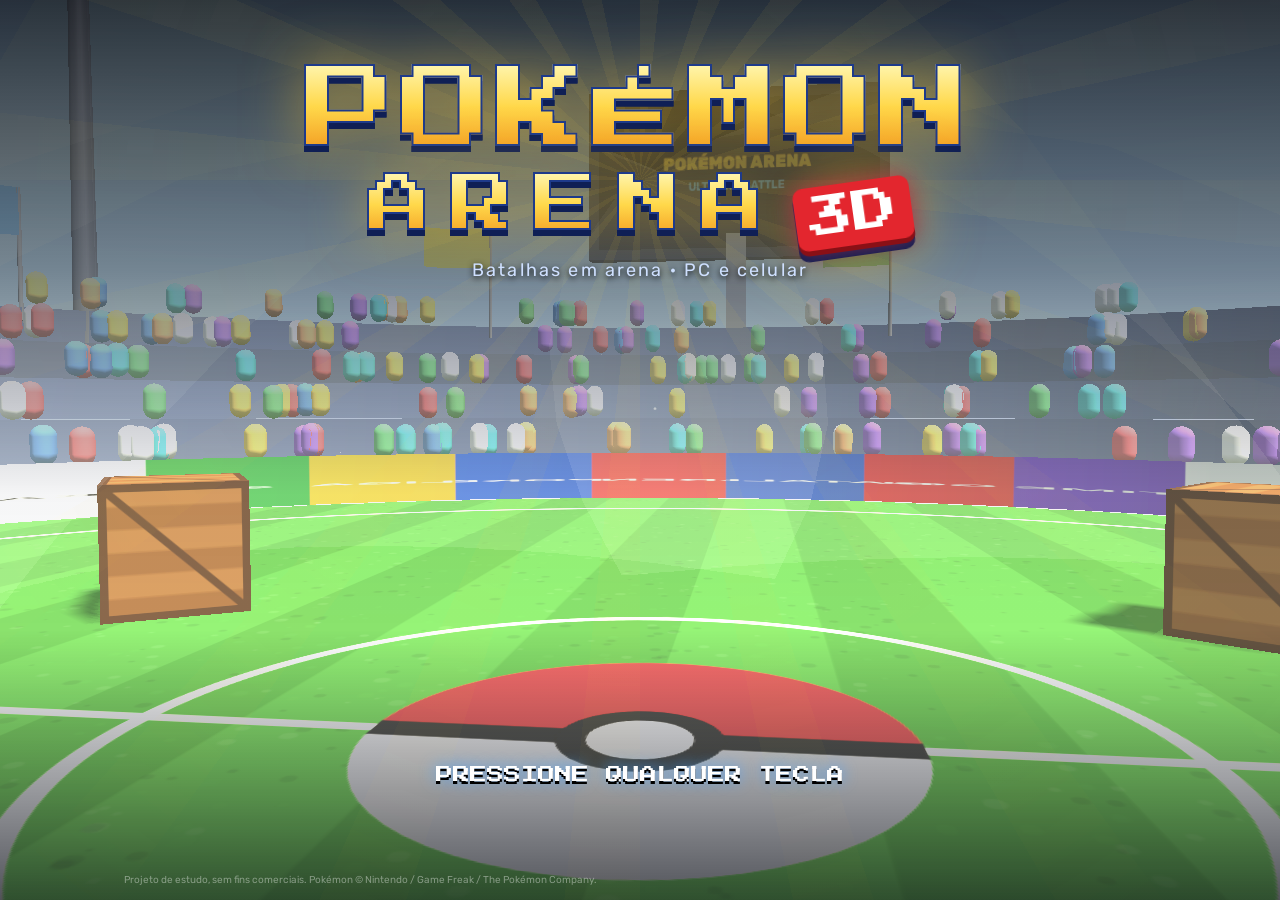
==== commit 17918ab1: "V15: 100 Pokémon no 3D e 2D, Mega X/Y e cinemáticas no 2D 3D: Snorlax ajustado, Rayquaza novo, Mega " ====
--- a/index.html
+++ b/index.html
@@ -31,6 +31,7 @@
   <p class="creditos">Projeto de estudo, sem fins comerciais. Pokémon © Nintendo / Game Freak / The Pokémon Company.</p>
 </section>
 <div id="flashTela"></div>
+<div id="escolhaMega" class="hidden"></div>
 <div id="textoKO">K.O.!</div>
 
 <!-- ===== TELA INICIAL ===== -->
@@ -159,6 +160,7 @@
 <script src="js/batalha.js"></script>
 <script src="js/combate.js"></script>
 <script src="js/mega.js"></script>
+<script src="js/itens.js"></script>
 <script src="js/golpes-especiais.js"></script>
 <script src="js/ultimates.js"></script>
 <script src="js/cinematicas.js"></script>
--- a/css/estilo.css
+++ b/css/estilo.css
@@ -368,3 +368,17 @@
   75% { opacity: 1; transform: scale(1) rotate(-4deg); } 100% { opacity: 0; transform: scale(1.5) rotate(-4deg); } }
 body.ko #palco canvas { filter: saturate(.35) contrast(1.15); transition: filter .25s; }
 #palco canvas { transition: filter .6s; }
+
+/* ===== V15: escolha Mega X / Mega Y ===== */
+#escolhaMega { position: fixed; inset: 0; z-index: 32; display: flex; flex-direction: column; align-items: center; justify-content: center; gap: 18px;
+  background: radial-gradient(circle, #0a1030cc, #02040ccc); backdrop-filter: blur(3px); }
+#escolhaMega.hidden { display: none; }
+#escolhaMega h3 { font-family: 'Press Start 2P', monospace; font-size: clamp(14px, 2.4vw, 26px); color: #ffd84a; text-shadow: 0 3px 0 #000; margin: 0; }
+#escolhaMega .opcoes { display: flex; gap: clamp(14px, 4vw, 48px); }
+.opMega { width: clamp(130px, 20vw, 220px); aspect-ratio: 3/4; border-radius: 18px; border: 3px solid var(--c); cursor: pointer; color: #fff;
+  background: radial-gradient(circle at 50% 35%, color-mix(in srgb, var(--c) 70%, #fff) 0%, var(--c) 35%, #0b0f22 80%);
+  display: flex; flex-direction: column; align-items: center; justify-content: center; gap: 10px; transition: transform .15s, box-shadow .15s; opacity: .7; }
+.opMega b { font-family: 'Press Start 2P', monospace; font-size: clamp(40px, 7vw, 84px); text-shadow: 0 5px 0 #0008, 0 0 24px var(--c); }
+.opMega span { font-weight: 800; font-size: clamp(12px, 1.5vw, 16px); text-align: center; padding: 0 8px; }
+.opMega.sel, .opMega:hover { transform: scale(1.1); opacity: 1; box-shadow: 0 0 40px var(--c), 0 0 0 4px #fff; }
+#escolhaMega .dica { color: #cfe0ff; font-size: 13px; margin: 0; }
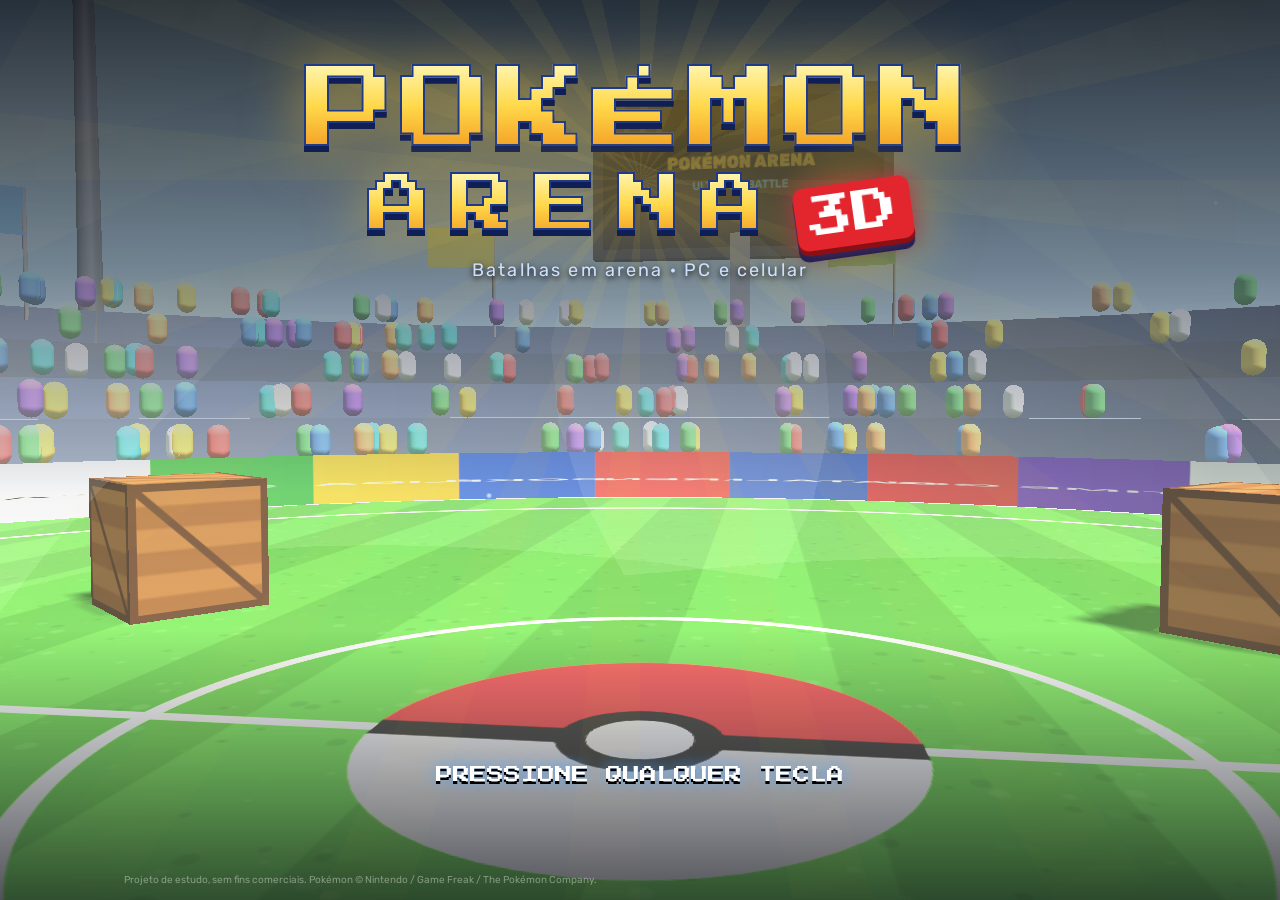
==== commit fcd2b301: "V19: ajustes finos" ====
--- a/index.html
+++ b/index.html
@@ -77,6 +77,8 @@
   <div class="caixaMenu">
     <div class="campo"><label>QUALIDADE GRÁFICA · desktop e celular</label><div class="seg" id="segQual"><button data-v="auto">Automática (recomendada)</button><button data-v="baixa">Baixa</button><button data-v="media">Média</button><button data-v="alta">Alta (brilho)</button></div></div>
     <div class="campo"><label>MOSTRAR FPS (PARA TESTAR)</label><div class="seg" id="segFps"><button data-v="true">Mostrar</button><button data-v="false">Ocultar</button></div></div>
+    <div class="campo"><label>VISUAL DOS POKÉMON NA LUTA (vale na próxima luta)</label><div class="seg" id="segVisual"><button data-v="sprites">Sprites animados</button><button data-v="modelos">Modelos 3D</button></div></div>
+    <div class="campo"><label>RETRATOS DOS POKÉMON (menus e placar)</label><div class="seg" id="segRetratos"><button data-v="animado">Animados</button><button data-v="home">Desenho HOME</button></div></div>
     <div class="campo"><label>ANIMAÇÃO DAS ULTIMATES</label><div class="seg" id="segUlt"><button data-v="completa">Completa</button><button data-v="rapida">Acelerada</button><button data-v="curta">Curta quando repetir</button></div></div>
     <div class="campo"><label>TEMPO POR RODADA</label><div class="seg" id="segTempo"><button data-v="0">Sem limite</button><button data-v="99">99 s</button><button data-v="180">180 s</button></div></div>
     <div class="campo"><label>DIFICULDADE DA CPU</label><div class="seg" id="segDif"><button data-v="facil">Fácil</button><button data-v="normal">Normal</button><button data-v="dificil">Difícil</button></div></div>
@@ -146,6 +148,9 @@
 <script src="js/lib/three-r149-bundle.js"></script>
 <script src="js/dados.js"></script>
 <script src="js/modelos.js"></script>
+<script src="js/fogo.js"></script>
+<script src="js/lib/gifuct.min.js"></script>
+<script src="js/sprites-luta.js"></script>
 <!-- Os 35 modelos são carregados sob demanda, somente quando necessários -->
 <script src="js/catalogo-modelos.js"></script>
 <!-- jogo -->
--- a/css/estilo.css
+++ b/css/estilo.css
@@ -382,3 +382,7 @@
 .opMega span { font-weight: 800; font-size: clamp(12px, 1.5vw, 16px); text-align: center; padding: 0 8px; }
 .opMega.sel, .opMega:hover { transform: scale(1.1); opacity: 1; box-shadow: 0 0 40px var(--c), 0 0 0 4px #fff; }
 #escolhaMega .dica { color: #cfe0ff; font-size: 13px; margin: 0; }
+
+/* V16: retratos animados — o GIF é pequeno; mantém proporção e não borra */
+img.retr { object-fit: contain; image-rendering: auto; }
+.carta img.retr { transform: scale(1.05); }
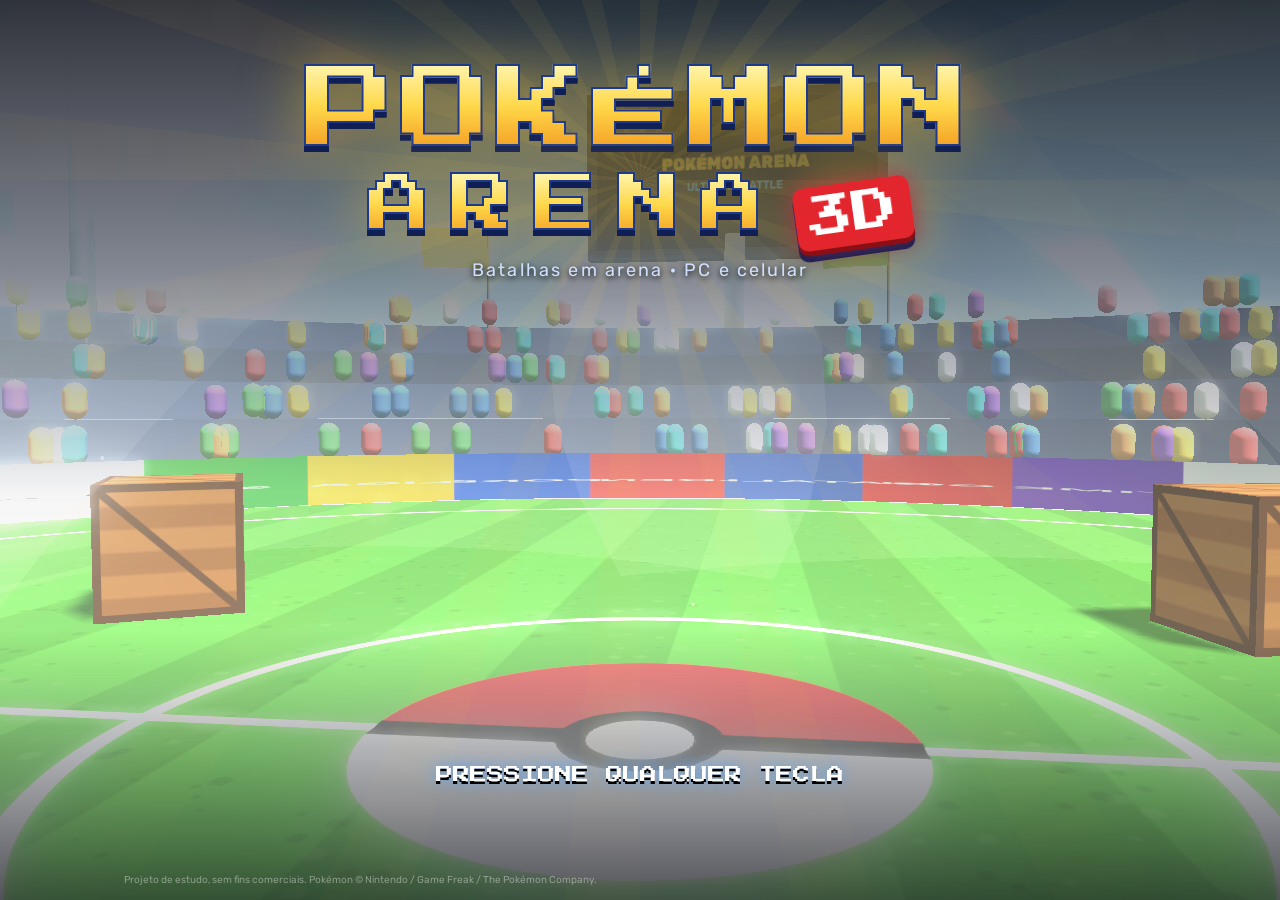
==== commit 76ced57d: "Atualização na movimentação e camera" ====
--- a/index.html
+++ b/index.html
@@ -77,6 +77,7 @@
   <div class="caixaMenu">
     <div class="campo"><label>QUALIDADE GRÁFICA · desktop e celular</label><div class="seg" id="segQual"><button data-v="auto">Automática (recomendada)</button><button data-v="baixa">Baixa</button><button data-v="media">Média</button><button data-v="alta">Alta (brilho)</button></div></div>
     <div class="campo"><label>MOSTRAR FPS (PARA TESTAR)</label><div class="seg" id="segFps"><button data-v="true">Mostrar</button><button data-v="false">Ocultar</button></div></div>
+    <div class="campo"><label>CÂMERA (quando só você joga)</label><div class="seg" id="segCamera"><button data-v="seguir">Atrás do Pokémon</button><button data-v="classica">Lateral clássica</button></div></div>
     <div class="campo"><label>VISUAL DOS POKÉMON NA LUTA (vale na próxima luta)</label><div class="seg" id="segVisual"><button data-v="sprites">Sprites animados</button><button data-v="modelos">Modelos 3D</button></div></div>
     <div class="campo"><label>RETRATOS DOS POKÉMON (menus e placar)</label><div class="seg" id="segRetratos"><button data-v="animado">Animados</button><button data-v="home">Desenho HOME</button></div></div>
     <div class="campo"><label>ANIMAÇÃO DAS ULTIMATES</label><div class="seg" id="segUlt"><button data-v="completa">Completa</button><button data-v="rapida">Acelerada</button><button data-v="curta">Curta quando repetir</button></div></div>
@@ -161,6 +162,7 @@
 <script src="js/posfx.js"></script>
 <script src="js/efeitos.js"></script>
 <script src="js/vfx.js"></script>
+<script src="js/enfeites.js"></script>
 <script src="js/entrada.js"></script>
 <script src="js/batalha.js"></script>
 <script src="js/combate.js"></script>
--- a/css/estilo.css
+++ b/css/estilo.css
@@ -386,3 +386,11 @@
 /* V16: retratos animados — o GIF é pequeno; mantém proporção e não borra */
 img.retr { object-fit: contain; image-rendering: auto; }
 .carta img.retr { transform: scale(1.05); }
+
+/* V20: barra de voo */
+.vooBar { position: relative; width: 34px; height: 10px; background: #000a; border-radius: 3px; overflow: hidden; border: 1px solid #cfe6ff55; }
+.vooBar i { position: absolute; left: 0; top: 0; bottom: 0; background: #7d8fa8; }
+.vooBar span { position: absolute; inset: 0; font-size: 8px; display: flex; align-items: center; justify-content: center; }
+.vooBar.pronto { border-color: #cfe6ff; } .vooBar.pronto i { background: linear-gradient(90deg, #8fd0ff, #ffffff); }
+.vooBar.voando { border-color: #ffffff; box-shadow: 0 0 8px #bfe4ff; } .vooBar.voando i { background: linear-gradient(90deg, #5fb8ff, #e8f6ff); }
+.vooBar.hidden { display: none; }
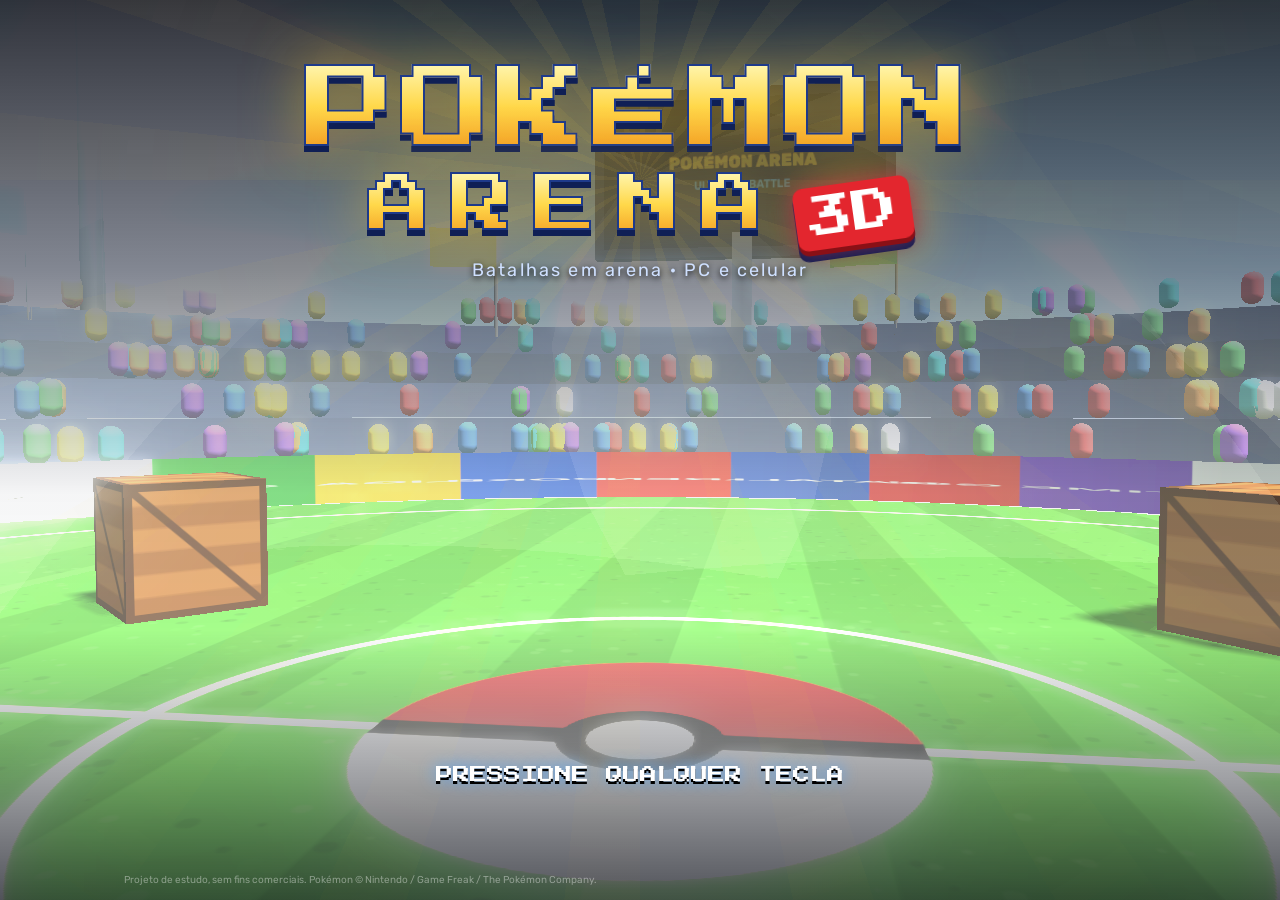
==== commit 10f164fa: "Botões do celular em dois grupos: sem amontoar e pause no topo" ====
--- a/index.html
+++ b/index.html
@@ -114,16 +114,20 @@
   <div id="banner"></div>
   <div id="golpesJ0" class="golpesJ"></div><div id="golpesJ1" class="golpesJ dir"></div>
   <div id="toque">
-    <button data-acao="ataque" class="t-ataque" aria-label="Ataque comum">ATAQUE</button>
-    <button data-acao="pulo" class="t-pulo">⤒</button>
-    <button data-acao="esquiva" class="t-esquiva">»</button>
-    <button data-acao="guarda" class="t-guarda">⛨</button>
-    <button data-acao="golpe0" class="t-g t-g0"></button><button data-acao="golpe1" class="t-g t-g1"></button>
-    <button data-acao="golpe2" class="t-g t-g2"></button><button data-acao="golpe3" class="t-g t-g3"></button>
-    <button data-acao="ult" class="t-ult">★</button>
-    <button data-acao="assist0" class="t-as t-as0">A1</button><button data-acao="assist1" class="t-as t-as1">A2</button>
-    <button data-acao="trocar" class="t-troca">⇄</button>
-    <button data-acao="mega" class="t-mega">M</button>
+    <div class="grupo grupo-baixo">
+      <button data-acao="ataque" class="t-ataque" aria-label="Ataque comum">ATAQUE</button>
+      <button data-acao="pulo" class="t-pulo">⤒</button>
+      <button data-acao="esquiva" class="t-esquiva">»</button>
+      <button data-acao="guarda" class="t-guarda">⛨</button>
+      <button data-acao="golpe0" class="t-g t-g0"></button><button data-acao="golpe1" class="t-g t-g1"></button>
+      <button data-acao="golpe2" class="t-g t-g2"></button><button data-acao="golpe3" class="t-g t-g3"></button>
+      <button data-acao="ult" class="t-ult">★</button>
+    </div>
+    <div class="grupo grupo-cima">
+      <button data-acao="assist0" class="t-as t-as0">A1</button><button data-acao="assist1" class="t-as t-as1">A2</button>
+      <button data-acao="trocar" class="t-troca">⇄</button>
+      <button data-acao="mega" class="t-mega">M</button>
+    </div>
     <button data-acao="pausa" class="t-pausa">II</button>
   </div>
   <div id="joyZona" aria-label="Controle de movimento"><div id="joy"><div id="joyPino"></div></div><span class="joyLegenda">MOVER</span></div>
--- a/css/estilo.css
+++ b/css/estilo.css
@@ -234,6 +234,10 @@
 #hud.toque #toque .t-ult { background: linear-gradient(140deg,#684393e8,#30204bd9); border-color: #fbd65c; }
 #hud.toque #toque .t-g { background: #0b1735da; font-size: 10px !important; }
 #hud.toque #toque .t-pausa { background: #0b1532b8; }
+/* Dois grupos de botões, cada um encolhe a partir do seu canto (o pause fica fora e não encolhe) */
+#toque .grupo { position: absolute; inset: 0; pointer-events: none; }
+#toque .grupo-baixo { transform-origin: bottom right; }
+#toque .grupo-cima { transform-origin: top right; }
 #avisoGirar { display: none; }
 @media (pointer: coarse) {
   #hud.toque #toque button { min-height: 42px; min-width: 42px; }
@@ -248,6 +252,7 @@
   #hud.toque #toque .t-g3 { right: calc(94px + env(safe-area-inset-right)); bottom: calc(171px + env(safe-area-inset-bottom)); }
   #hud.toque #toque .t-ult { width: 47px; height: 47px; right: calc(163px + env(safe-area-inset-right)); bottom: calc(162px + env(safe-area-inset-bottom)); }
   #hud.toque #toque .t-troca { right: calc(118px + env(safe-area-inset-right)); top: calc(83px + env(safe-area-inset-top)); }
+  #hud.toque #toque .t-mega { top: calc(83px + env(safe-area-inset-top)); }
   #hud.toque #toque .t-as0 { right: calc(69px + env(safe-area-inset-right)); top: calc(83px + env(safe-area-inset-top)); }
   #hud.toque #toque .t-as1 { right: calc(20px + env(safe-area-inset-right)); top: calc(83px + env(safe-area-inset-top)); }
   #hud.toque #toque .t-pausa { left: 50%; top: calc(64px + env(safe-area-inset-top)); }
@@ -257,22 +262,22 @@
   #joyZona #joy { width: 105px; height: 105px; }
   #joyZona #joyPino { width: 48px; height: 48px; }
   .joyLegenda { font-size: 9px; top: -4px; }
-  #hud.toque #toque { transform: scale(.83); transform-origin: bottom right; }
-  #hud.toque #toque .t-pausa { top: 90px; left: auto; right: 50%; }
-  #hud.toque #toque .t-troca, #hud.toque #toque .t-as { top: 142px; }
+  #hud.toque #toque .grupo { transform: scale(.83); }
+  #hud.toque #toque .t-pausa { top: 90px; }
+  #hud.toque #toque .t-troca, #hud.toque #toque .t-as, #hud.toque #toque .t-mega { top: 230px; }
   #avisoGirar { display: block; pointer-events: none; position: fixed; top: calc(135px + env(safe-area-inset-top)); left: 50%; transform: translateX(-50%); max-width: 74vw; border: 1px solid #6ab4ff45; border-radius: 8px; padding: 6px 10px; background: #0a1735bb; color: #d7e7ff; font-size: 10px; line-height: 1.4; text-align: center; white-space: normal; }
 }
 @media (pointer: coarse) and (orientation: landscape) and (max-height: 440px) {
   #joyZona { width: 142px; height: 142px; bottom: calc(6px + env(safe-area-inset-bottom)); }
   #joyZona #joy { width: 108px; height: 108px; }
   #joyZona #joyPino { width: 50px; height: 50px; }
-  #hud.toque #toque { transform: scale(.80); transform-origin: bottom right; }
+  #hud.toque #toque .grupo { transform: scale(.80); }
   #hud.toque #toque .t-pausa { top: 60px; }
-  #hud.toque #toque .t-troca, #hud.toque #toque .t-as { top: 105px; }
+  #hud.toque #toque .t-troca, #hud.toque #toque .t-as, #hud.toque #toque .t-mega { top: 125px; }
   .painelJ { top: calc(6px + env(safe-area-inset-top)); }
 }
 @media (pointer: coarse) and (orientation: landscape) and (max-height: 350px) {
-  #hud.toque #toque { transform: scale(.7); }
+  #hud.toque #toque .grupo { transform: scale(.7); }
   #joyZona { width: 120px; height: 120px; }
   #joyZona #joy { width: 95px; height: 95px; }
   #joyZona #joyPino { width: 44px; height: 44px; }
@@ -319,7 +324,8 @@
 .megaIcone.pronta { background: conic-gradient(#ff5a9a, #ffd84a, #5af4ff, #a66bff, #ff5a9a); color: #fff; border-color: #fff; animation: pulsar .8s infinite; }
 .megaIcone.ativa { background: #ffd84a; color: #3a2400; border-color: #fff; }
 .t-mega { width: 42px; height: 42px; top: 120px; right: 170px; font-size: 14px !important; color: #ffd84a; }
-#hud.toque #toque .t-mega { right: calc(168px + env(safe-area-inset-right)); top: calc(83px + env(safe-area-inset-top)); }
+#hud.toque #toque .t-mega { right: calc(167px + env(safe-area-inset-right)); }
+
 
 /* ===== V14: tela de abertura ===== */
 #telaAbertura { justify-content: flex-start; padding-top: 7vh; gap: 1.6vh; overflow: hidden; cursor: pointer;
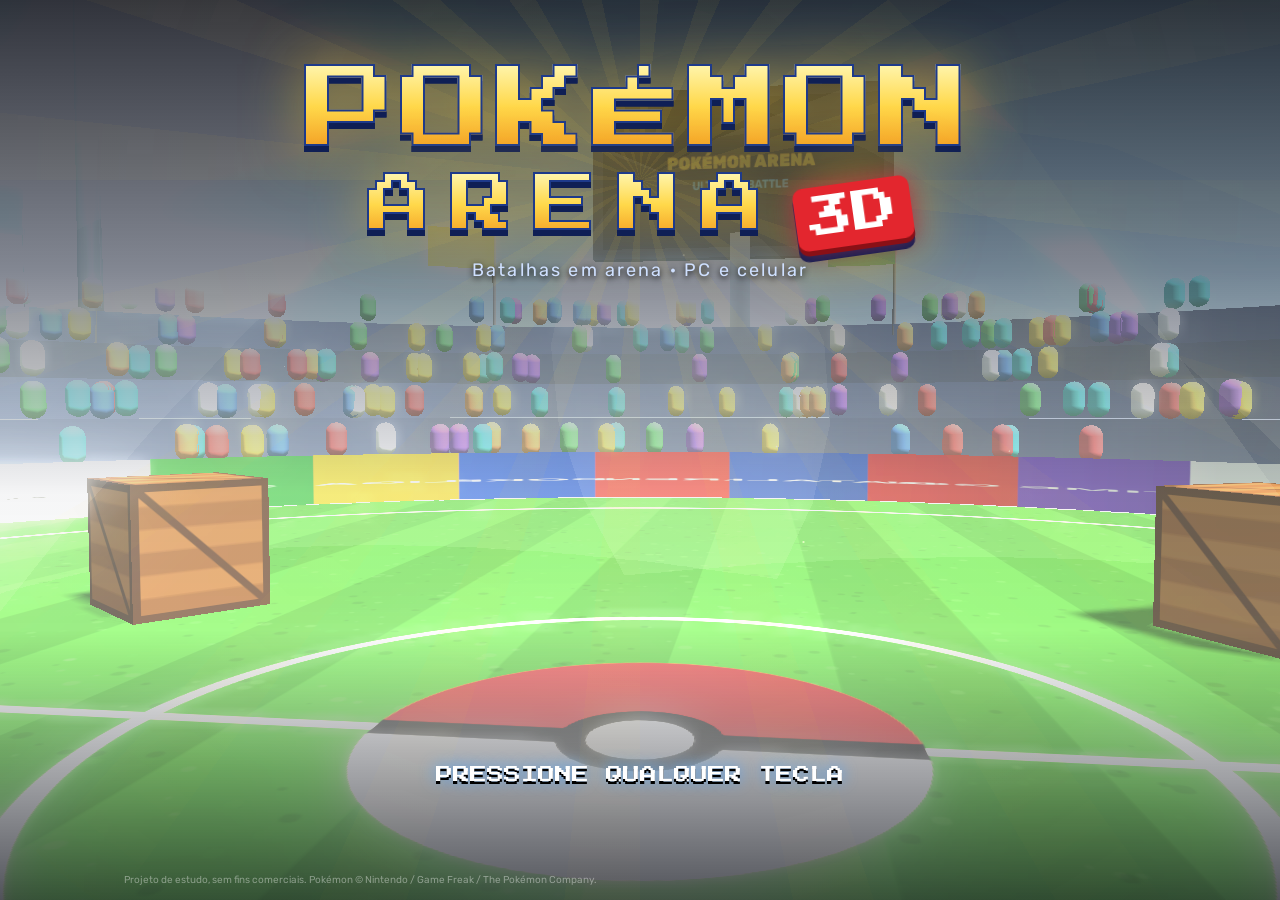
==== commit 891b1de3: "Botão de tela cheia no menu de pausa" ====
--- a/index.html
+++ b/index.html
@@ -143,7 +143,7 @@
 </section>
 
 <div id="pausa" class="tela hidden"><div class="caixa"><h2>PAUSA</h2>
-  <button id="btnContinuar" class="pri nav">Continuar</button><button id="btnSairPausa" class="sec nav">Sair para o menu</button>
+    <button id="btnContinuar" class="pri nav">Continuar</button><button id="btnTelaCheia" class="sec nav">Tela cheia</button><button id="btnSairPausa" class="sec nav">Sair para o menu</button>
   <p class="dica">Combo: Ataque várias vezes • Segurar Ataque: golpe carregado • Esquiva sem direção: perseguir • Guarda logo antes do golpe: contra-ataque • Guarda quando apanha: substituição • Pular no chão: levantar rápido</p></div></div>
 <div id="resultado" class="tela hidden"><div class="caixa"><h2></h2><p></p><div class="estat"></div>
   <button id="btnContinuarTorneio" class="pri nav hidden">Voltar à chave</button>
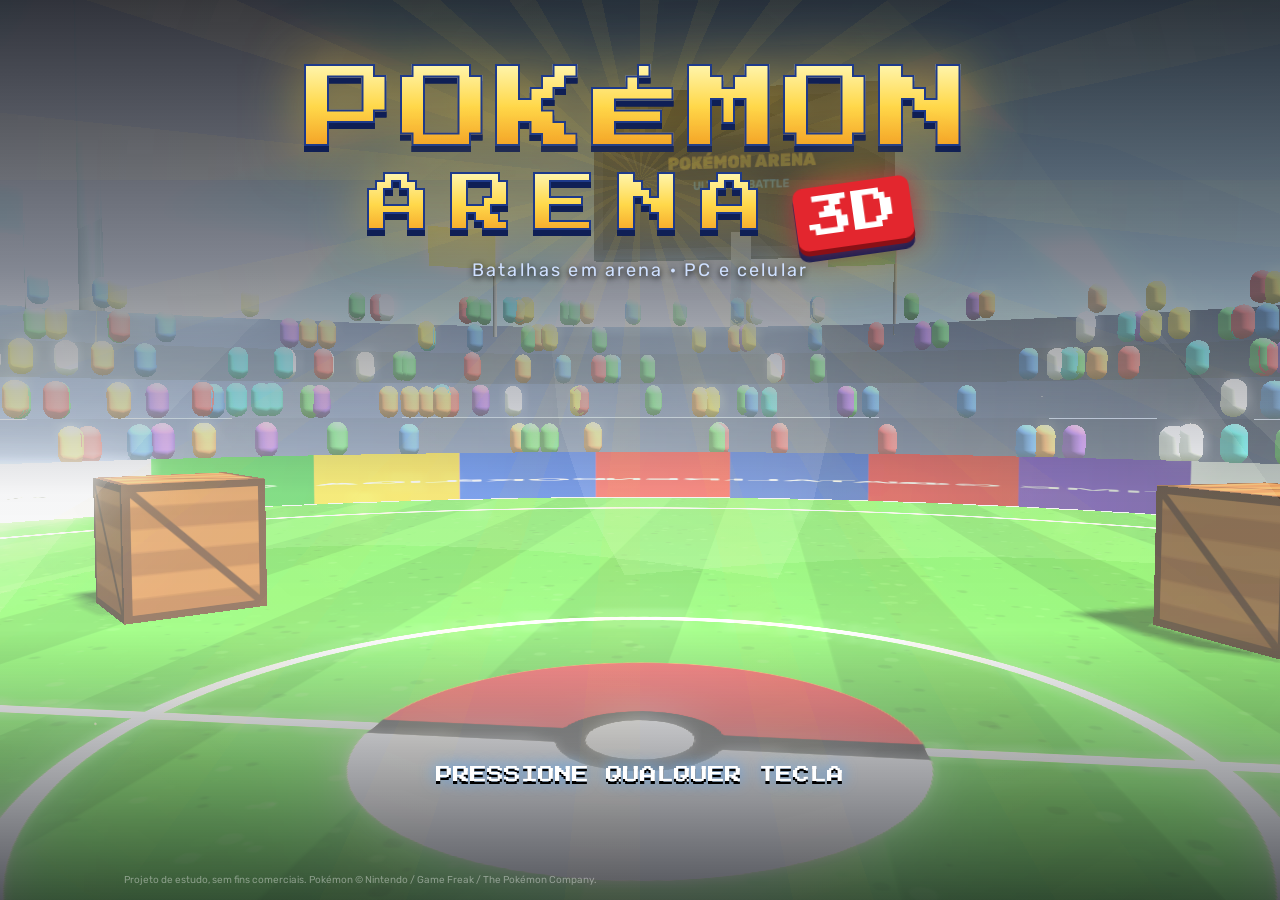
==== commit 92ee9af7: "Jogo instalável como aplicativo (manifest e service worker)" ====
--- a/index.html
+++ b/index.html
@@ -7,6 +7,8 @@
 <meta name="theme-color" content="#090f21">
 <meta name="apple-mobile-web-app-capable" content="yes">
 <meta name="apple-mobile-web-app-status-bar-style" content="black-translucent">
+<link rel="manifest" href="manifest.json">
+<link rel="apple-touch-icon" href="icones/icone-192.png">
 <link rel="preconnect" href="https://fonts.googleapis.com">
 <link href="https://fonts.googleapis.com/css2?family=Press+Start+2P&family=Rubik:wght@400;600;800;900&display=swap" rel="stylesheet">
 <link rel="stylesheet" href="css/estilo.css">
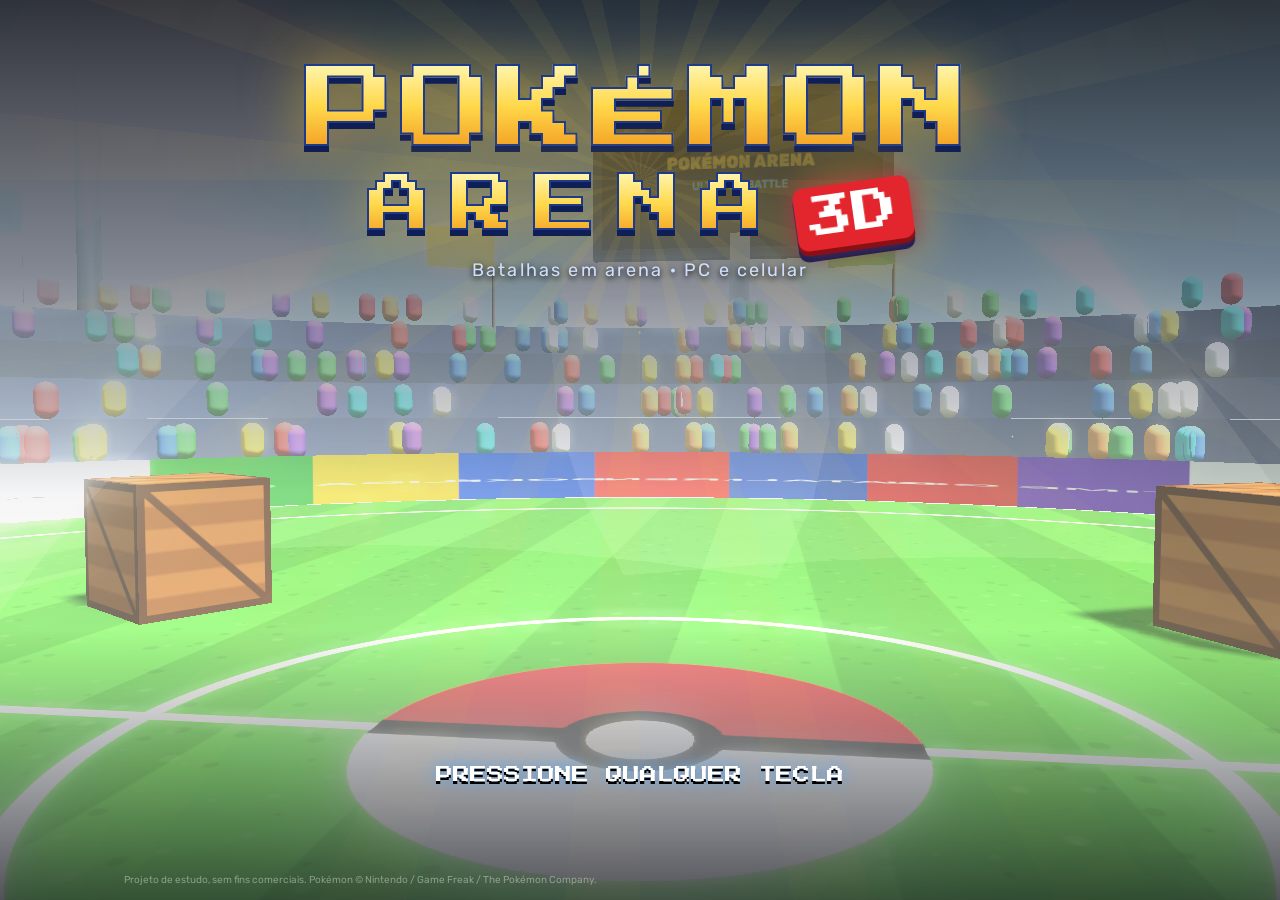
==== commit c18f59e0: "Update da versão" ====
--- a/index.html
+++ b/index.html
@@ -10,7 +10,7 @@
 <link rel="manifest" href="manifest.json">
 <link rel="apple-touch-icon" href="icones/icone-192.png">
 <link rel="preconnect" href="https://fonts.googleapis.com">
-<link href="https://fonts.googleapis.com/css2?family=Press+Start+2P&family=Rubik:wght@400;600;800;900&display=swap" rel="stylesheet">
+<link href="https://fonts.googleapis.com/css2?family=Press+Start+2P&family=Rubik:ital,wght@0,400;0,600;0,800;0,900;1,800;1,900&display=swap" rel="stylesheet">
 <link rel="stylesheet" href="css/estilo.css">
 </head>
 <body>
@@ -38,13 +38,13 @@
 
 <!-- ===== TELA INICIAL ===== -->
 <section id="telaInicio" class="tela">
-  <div class="logo"><h1>POKÉMON ARENA</h1><h2>V14 · DESKTOP + MOBILE</h2></div>
-  <div id="modos"></div>
-  <div class="rodape">
-    <button id="btnConfig" class="sec nav">⚙ Configurações</button>
-    <button id="btnControles" class="sec nav">🎮 Controles</button>
-  </div>
-  <p id="statusControles"></p>
+  <header class="mnTopo">
+    <h1 class="mnTitulo">MENU</h1>
+    <div class="mnLogo">POKÉMON ARENA <span id="versaoLogo"></span></div>
+    <div class="mnPerfil"><span class="mnAvatar"></span><div><small>JOGADORES</small><b id="statusControles"></b></div></div>
+  </header>
+  <div id="modos" class="mnGrade"></div>
+  <p id="mnDesc" class="mnDesc"></p>
   <p class="creditos">Projeto de estudo, sem fins comerciais. Pokémon © Nintendo / Game Freak / The Pokémon Company.
     Modelos 3D: Pokemon-3D (Sudhanshu Ambastha) • Efeitos: Pokémon Showdown • Ícones: PokeAPI • Motor: three.js</p>
 </section>
@@ -52,9 +52,10 @@
 <!-- ===== SELEÇÃO DE PERSONAGENS (J1 e J2 ao mesmo tempo) ===== -->
 <section id="telaSelecao" class="tela hidden" data-nav-propria="1">
   <header><button class="sec" data-voltar="telaInicio">‹ Voltar</button><h2 id="selTitulo"></h2><div class="seg" id="selTamanho"></div></header>
+  <div id="selGrade"></div>
   <div class="selCorpo">
     <div id="selJ0" class="selPainel"></div>
-    <div id="selGrade"></div>
+    <div class="selVs">VS</div>
     <div id="selJ1" class="selPainel"></div>
   </div>
   <footer><div id="selArenas"></div><button id="btnComecar" class="pri">▶ COMEÇAR</button></footer>
@@ -144,14 +145,30 @@
   </div>
 </section>
 
-<div id="pausa" class="tela hidden"><div class="caixa"><h2>PAUSA</h2>
-    <button id="btnContinuar" class="pri nav">Continuar</button><button id="btnTelaCheia" class="sec nav">Tela cheia</button><button id="btnSairPausa" class="sec nav">Sair para o menu</button>
-  <p class="dica">Combo: Ataque várias vezes • Segurar Ataque: golpe carregado • Esquiva sem direção: perseguir • Guarda logo antes do golpe: contra-ataque • Guarda quando apanha: substituição • Pular no chão: levantar rápido</p></div></div>
+<div id="pausa" class="tela hidden"><div class="psMenu">
+  <div class="psOpcoes">
+    <h2 class="psTitulo">PAUSA</h2>
+    <p class="psModo" id="psModo"></p>
+    <button id="btnContinuar" class="psBtn nav" style="--c:#2fbf62"><i class="psIco">▶</i><span><b>Continuar</b><small>Voltar para a luta</small></span></button>
+    <button id="btnPsOpcoes" class="psBtn nav" style="--c:#3a7bff"><i class="psIco">⚙</i><span><b>Opções</b><small>Gráficos, som, câmera</small></span></button>
+    <button id="btnPsControles" class="psBtn nav" style="--c:#f29a2e"><i class="psIco">🎮</i><span><b>Controles</b><small>Ver e mudar teclas e botões</small></span></button>
+    <button id="btnTelaCheia" class="psBtn nav" style="--c:#9b5cff"><i class="psIco">⛶</i><span><b>Tela cheia</b><small>Esconde a barra do navegador</small></span></button>
+    <button id="btnSairPausa" class="psBtn nav" style="--c:#e8424f"><i class="psIco">⏏</i><span><b>Sair da luta</b><small>Volta para o menu</small></span></button>
+  </div>
+  <div class="psPainel">
+    <h3>ESTA BATALHA <span id="psArena"></span></h3>
+    <div id="psTimes"></div>
+    <h3>GOLPES DE <span id="psNomeGolpes"></span></h3>
+    <ul id="psGolpes"></ul>
+    <p class="psDica" id="psDica"></p>
+  </div>
+</div></div>
 <div id="resultado" class="tela hidden"><div class="caixa"><h2></h2><p></p><div class="estat"></div>
   <button id="btnContinuarTorneio" class="pri nav hidden">Voltar à chave</button>
   <button id="btnRevanche" class="pri nav">Revanche</button><button id="btnMenu" class="sec nav">Menu</button></div></div>
 
 <!-- ===== SCRIPTS (a ordem importa) ===== -->
+<script src="js/versao.js"></script>
 <script src="js/lib/three-r149-bundle.js"></script>
 <script src="js/dados.js"></script>
 <script src="js/modelos.js"></script>
--- a/css/estilo.css
+++ b/css/estilo.css
@@ -400,3 +400,171 @@
 .vooBar.pronto { border-color: #cfe6ff; } .vooBar.pronto i { background: linear-gradient(90deg, #8fd0ff, #ffffff); }
 .vooBar.voando { border-color: #ffffff; box-shadow: 0 0 8px #bfe4ff; } .vooBar.voando i { background: linear-gradient(90deg, #5fb8ff, #e8f6ff); }
 .vooBar.hidden { display: none; }
+
+/* =========================================================
+   MENUS V15 — menu em blocos, seleção 1P × CPU e pausa nova
+   ========================================================= */
+/* ----- Menu principal ----- */
+#telaInicio { justify-content: flex-start; gap: 10px; padding: max(14px, env(safe-area-inset-top)) max(18px, env(safe-area-inset-right)) 10px max(18px, env(safe-area-inset-left));
+  background: linear-gradient(180deg, rgba(5,9,20,.92), rgba(7,16,38,.55) 45%, rgba(5,9,20,.94)); }
+.mnTopo { width: 100%; max-width: 1180px; display: flex; align-items: center; gap: 18px; }
+.mnTitulo { position: relative; padding-right: 26px; font-family: 'Rubik', system-ui, sans-serif; font-weight: 900; font-style: italic; font-size: 32px; letter-spacing: 1px; text-shadow: 0 3px 0 #0008; }
+.mnTitulo::after { content: ''; position: absolute; right: 0; top: 6px; bottom: 6px; width: 7px; background: #ffb13b; transform: skewX(-18deg); }
+.mnLogo { flex: 1; font-family: 'Press Start 2P', monospace; font-size: 11px; color: #ffd84a; opacity: .85; }
+#versaoLogo { color: #6fd0ff; margin-left: 6px; }
+.mnPerfil { display: flex; align-items: center; gap: 10px; padding: 6px 16px 6px 22px; background: linear-gradient(90deg, rgba(255,255,255,.05), rgba(255,255,255,.16)); clip-path: polygon(14px 0, 100% 0, 100% 100%, 0 100%); }
+.mnAvatar { width: 34px; height: 34px; border-radius: 50%; flex: 0 0 auto; background: radial-gradient(circle at 50% 35%, #ffe68a, #f0a51a 60%, #a86a00); box-shadow: inset 0 -3px 0 rgba(0,0,0,.25); }
+.mnPerfil small { display: block; font-size: 9px; letter-spacing: 2px; opacity: .6; }
+.mnPerfil b, #statusControles { font-size: 12px; opacity: 1; text-align: left; }
+.mnGrade { width: 100%; max-width: 1180px; flex: 1; min-height: 0; max-height: 560px; display: grid; gap: 12px;
+  grid-template-columns: 1.3fr 1.3fr 1fr 1fr; grid-template-rows: 1fr 1fr .6fr; }
+.mnBloco { position: relative; overflow: hidden; display: flex; flex-direction: column; justify-content: flex-end; align-items: flex-start; gap: 2px;
+  min-height: 0; padding: 14px 18px; border: 0; border-radius: 3px; color: #fff; text-align: left; cursor: pointer;
+  clip-path: polygon(0 0, 100% 0, calc(100% - 14px) 100%, 0 100%);
+  background-image: repeating-linear-gradient(135deg, rgba(255,255,255,.06) 0 10px, transparent 10px 24px), var(--g);
+  transition: transform .14s, filter .14s; animation: mnEntra .45s cubic-bezier(.2, 1.25, .4, 1) backwards; animation-delay: calc(var(--i) * 55ms); }
+@keyframes mnEntra { from { transform: translateY(26px) scale(.94); opacity: 0; } }
+.mnBloco:hover, .mnBloco:focus, .mnBloco:focus-within { transform: scale(1.025); filter: brightness(1.15); outline: none; }
+.mnBloco::after { content: ''; position: absolute; inset: 0; pointer-events: none; box-shadow: inset 0 0 0 2px rgba(255,255,255,.14); }
+.mnBloco:focus::after, .mnBloco:focus-within::after { box-shadow: inset 0 0 0 4px #ffd84a; }
+.mnNome { position: relative; z-index: 2; font-family: 'Rubik', system-ui, sans-serif; font-weight: 900; font-style: italic; font-size: clamp(18px, 2.7vw, 38px); line-height: 1; text-shadow: 0 3px 0 rgba(0,0,0,.35); }
+.mnSub { position: relative; z-index: 2; font-size: 12px; opacity: .85; }
+.mnArte { position: absolute; z-index: 1; bottom: -4%; right: 2%; height: 92%; max-width: 60%; object-fit: contain; filter: drop-shadow(0 8px 12px rgba(0,0,0,.45)); transition: transform .25s; pointer-events: none; }
+.mnArte.a1 { right: 34%; height: 78%; bottom: 6%; }
+.mnBloco:hover .mnArte, .mnBloco:focus .mnArte, .mnBloco:focus-within .mnArte { transform: translateY(-4px) scale(1.04); }
+.mnIcone { position: absolute; z-index: 1; right: 10%; top: 50%; transform: translateY(-62%); width: 40%; max-width: 110px; color: rgba(255,255,255,.9); }
+.mnIcone svg { width: 100%; height: auto; fill: currentColor; filter: drop-shadow(0 4px 6px rgba(0,0,0,.35)); }
+.mnChips { position: relative; z-index: 2; display: flex; flex-wrap: wrap; gap: 6px; margin-top: 6px; }
+.mnChip { padding: 6px 12px; border-radius: 4px; font-size: 13px; font-weight: 800; background: rgba(0,0,0,.35); border: 1px solid rgba(255,255,255,.35); transform: skewX(-8deg); }
+.mnChip:hover, .mnChip:focus { background: #ffd84a; color: #3a2400; outline: none; }
+.mnCombate { grid-column: 1 / 3; grid-row: 1 / 3; --g: linear-gradient(135deg, #e3404c, #8f1424); }
+.mnCombate .mnNome { font-size: clamp(26px, 4.6vw, 60px); }
+.mnCombate .mnArte { height: 100%; right: 0; } .mnCombate .mnArte.a1 { right: 30%; height: 88%; }
+.mnVersus { grid-column: 3 / 5; grid-row: 1; --g: linear-gradient(135deg, #34b866, #146a3a); }
+.mnVersus .mnArte { height: 96%; max-width: 40%; } .mnVersus .mnArte.a1 { right: 24%; height: 70%; }
+.mnTreino { grid-column: 3; grid-row: 2; --g: linear-gradient(135deg, #f6a83c, #c25e12); }
+.mnTorneio { grid-column: 4; grid-row: 2; --g: linear-gradient(135deg, #3d82ff, #1b3c96); }
+.mnAleatoria { grid-column: 1; grid-row: 3; --g: linear-gradient(135deg, #22b8b8, #0d6274); }
+.mnCaos { grid-column: 2; grid-row: 3; --g: linear-gradient(135deg, #a259ff, #451a92); }
+.mnCaos .mnArte { height: 120%; max-width: 50%; bottom: -14%; }
+.mnCinza { --g: linear-gradient(135deg, #39425f, #161c30); }
+.mnBloco.mnCinza .mnIcone { width: 30%; right: 8%; }
+.mnAleatoria .mnIcone, .mnCinza .mnIcone { width: 30%; }
+.mnDesc { width: 100%; max-width: 1180px; min-height: 18px; padding-top: 8px; border-top: 1px solid rgba(255,255,255,.14); font-size: 13px; color: #d7e2ff; }
+#telaInicio .creditos { max-width: 1180px; }
+
+/* ----- Seleção: grade em cima, painéis 1P × CPU embaixo ----- */
+#telaSelecao { gap: 8px; }
+#telaSelecao #selGrade { width: 100%; max-width: 1400px; flex: 0 1 auto; max-height: 33vh; min-height: 90px; padding: 6px; border-radius: 8px;
+  background: rgba(0,0,0,.45); grid-template-columns: repeat(auto-fill, minmax(70px, 1fr)); gap: 5px; overflow-y: auto; }
+#selGrade .carta { padding: 3px 2px 4px; border-radius: 6px; }
+#selGrade .carta img { width: 44px; height: 44px; }
+#selGrade .carta b { font-size: 10px; margin: 0; white-space: nowrap; overflow: hidden; text-overflow: ellipsis; }
+#selGrade .carta .tipos, #selGrade .carta small { display: none; }
+#selGrade .carta em { font-size: 7px; }
+#telaSelecao .selCorpo { flex: 1; min-height: 0; width: 100%; max-width: 1400px; grid-template-columns: minmax(0, 1fr) minmax(40px, 110px) minmax(0, 1fr); gap: 0; overflow: visible; }
+.selVs { align-self: center; text-align: center; font-family: 'Rubik', system-ui, sans-serif; font-weight: 900; font-style: italic; font-size: clamp(30px, 5vw, 66px); color: #fff; text-shadow: 0 0 22px #ffd84a, 0 4px 0 rgba(0,0,0,.5); }
+#telaSelecao .selPainel { position: relative; align-self: stretch; min-height: 0; overflow: hidden; display: grid; grid-template-rows: auto minmax(0, 1fr) auto auto auto; gap: 7px;
+  padding: 12px 16px; border: 0; border-radius: 3px; animation: spEntra .35s ease-out backwards; }
+@keyframes spEntra { from { transform: translateY(20px); opacity: 0; } }
+#telaSelecao .selPainel.lado0 { background: repeating-linear-gradient(135deg, rgba(255,255,255,.05) 0 10px, transparent 10px 24px), linear-gradient(115deg, #d8343f, #7d1424); clip-path: polygon(0 0, 100% 0, calc(100% - 24px) 100%, 0 100%); padding-right: 30px; }
+#telaSelecao .selPainel.lado1 { background: repeating-linear-gradient(45deg, rgba(255,255,255,.05) 0 10px, transparent 10px 24px), linear-gradient(245deg, #56627f, #1d2438); clip-path: polygon(24px 0, 100% 0, 100% 100%, 0 100%); padding-left: 30px; animation-delay: .08s; }
+#telaSelecao .selPainel.lado1.humano { background: repeating-linear-gradient(45deg, rgba(255,255,255,.05) 0 10px, transparent 10px 24px), linear-gradient(245deg, #3a7bff, #16307a); }
+.selPainel.pronto { box-shadow: inset 0 0 0 3px #ffd84a; }
+.spTopo { display: flex; align-items: center; gap: 10px; }
+.spTag { padding: 0 10px; transform: skewX(-12deg); background: #fff; color: #b3202d; font-family: 'Rubik', system-ui, sans-serif; font-weight: 900; font-style: italic; font-size: 20px; line-height: 1.25; }
+.lado1 .spTag { color: #1d2438; } .lado1.humano .spTag { color: #16307a; }
+.spCtrl { font-size: 11px; opacity: .8; flex: 1; }
+.spTopo .estado { font-size: 12px; letter-spacing: 1px; }
+.spInfo { display: grid; grid-template-columns: minmax(80px, 38%) minmax(0, 1fr); gap: 12px; align-items: center; min-height: 0; overflow: hidden; }
+.lado1 .spInfo { grid-template-columns: minmax(0, 1fr) minmax(80px, 38%); } .lado1 .spArte { order: 2; }
+.spArte { width: 100%; height: 100%; max-height: 210px; min-height: 0; object-fit: contain; filter: drop-shadow(0 10px 12px rgba(0,0,0,.5)); animation: spSurge .3s ease-out; }
+@keyframes spSurge { from { transform: scale(.85) translateY(8px); opacity: 0; } }
+.spTexto { min-width: 0; }
+.spTexto small { font-size: 11px; letter-spacing: 1px; text-transform: uppercase; opacity: .8; }
+.spTexto h3 { font-family: 'Rubik', system-ui, sans-serif; font-weight: 900; font-style: italic; font-size: clamp(18px, 2.6vw, 34px); line-height: 1.05; text-transform: uppercase; text-shadow: 0 3px 0 rgba(0,0,0,.3); overflow-wrap: anywhere; }
+.spTexto .tipos { display: flex; justify-content: flex-start; flex-wrap: wrap; gap: 4px; margin: 4px 0 6px; } .spTexto .tipos span { font-size: 10px; font-weight: 800; padding: 1px 7px; border-radius: 4px; }
+.spGolpes { list-style: none; display: grid; grid-template-columns: 1fr 1fr; gap: 3px; }
+.spGolpes li { padding: 2px 8px; border-left: 4px solid var(--c); border-radius: 3px; background: rgba(0,0,0,.3); font-size: 12px; font-weight: 700; white-space: nowrap; overflow: hidden; text-overflow: ellipsis; }
+#telaSelecao .selPainel .slots { grid-template-columns: repeat(3, minmax(0, 1fr)); }
+#telaSelecao .selPainel .slot { height: 42px; background: rgba(0,0,0,.28); font-size: 12px; }
+#telaSelecao .selPainel .slot img { width: 36px; height: 36px; }
+#telaSelecao .selPainel .slot.vazio { border-color: rgba(255,255,255,.3); }
+#telaSelecao .selPainel .dica { font-size: 11px; opacity: .75; }
+
+/* ----- Pausa ----- */
+#pausa { background: linear-gradient(90deg, rgba(5,9,20,.94), rgba(5,9,20,.78) 50%, rgba(5,9,20,.55)); }
+.psMenu { width: min(96vw, 1000px); display: grid; grid-template-columns: minmax(230px, .9fr) minmax(0, 1.1fr); gap: 30px; align-items: start; animation: psEntra .25s ease-out; }
+@keyframes psEntra { from { transform: translateX(-24px); opacity: 0; } }
+.psOpcoes { display: flex; flex-direction: column; gap: 8px; }
+.psTitulo { position: relative; align-self: flex-start; padding-right: 32px; font-family: 'Rubik', system-ui, sans-serif; font-weight: 900; font-style: italic; font-size: 46px; line-height: 1; text-shadow: 0 4px 0 rgba(0,0,0,.4); }
+.psTitulo::after { content: ''; position: absolute; right: 0; top: 4px; bottom: 4px; width: 9px; background: #e8424f; transform: skewX(-18deg); }
+.psModo { font-size: 12px; color: #9fb4e0; margin-bottom: 8px; }
+.psBtn { display: flex; align-items: stretch; gap: 12px; padding: 0; text-align: left; color: #fff; background: linear-gradient(90deg, rgba(30,42,80,.95), rgba(16,24,49,.8));
+  clip-path: polygon(0 0, 100% 0, calc(100% - 12px) 100%, 0 100%); transition: transform .12s, background .12s; }
+.psBtn > span { padding: 8px 18px 8px 0; }
+.psIco { width: 46px; flex: 0 0 auto; display: flex; align-items: center; justify-content: center; font-style: normal; font-size: 18px; background: var(--c); }
+.psBtn b { display: block; font-size: 17px; font-weight: 900; font-style: italic; text-transform: uppercase; }
+.psBtn small { display: block; font-size: 11px; opacity: .7; }
+.psBtn:hover, .psBtn:focus { transform: translateX(10px); outline: none; background: linear-gradient(90deg, var(--c), rgba(16,24,49,.85) 80%); }
+.psPainel { max-height: 86vh; overflow-y: auto; padding: 14px 16px; border-top: 4px solid #e8424f; border-radius: 0 0 8px 8px; background: rgba(11,18,38,.92); }
+.psPainel h3 { margin: 2px 0 8px; font-size: 12px; letter-spacing: 2px; color: #9fb4e0; }
+#psArena { letter-spacing: 0; color: rgba(255,255,255,.6); }
+.psTime { margin-bottom: 10px; }
+.psTime > b { display: block; margin-bottom: 3px; font-size: 12px; color: var(--t); }
+.psLinha { display: grid; grid-template-columns: 30px minmax(0, 1fr) 110px 40px; align-items: center; gap: 8px; padding: 2px 6px; border-radius: 6px; font-size: 13px; font-weight: 700; }
+.psLinha.ativo { background: rgba(255,255,255,.08); } .psLinha.caido { opacity: .4; }
+.psLinha img { width: 30px; height: 30px; object-fit: contain; }
+.psLinha span { white-space: nowrap; overflow: hidden; text-overflow: ellipsis; }
+.psLinha i { height: 8px; border-radius: 4px; overflow: hidden; background: rgba(0,0,0,.5); } .psLinha em { display: block; height: 100%; }
+.psLinha small { text-align: right; font-size: 12px; }
+#psGolpes { list-style: none; display: grid; grid-template-columns: 1fr 1fr; gap: 6px; margin-bottom: 10px; }
+#psGolpes li { padding: 5px 8px; border-left: 4px solid var(--c); border-radius: 4px; background: rgba(255,255,255,.05); font-size: 12px; font-weight: 700; }
+#psGolpes li small { display: block; font-size: 10px; font-weight: 400; opacity: .65; }
+.psDica { font-size: 12px; color: #c9d6f2; } .psDica b { color: #ffd84a; }
+
+/* ----- Celular deitado (tela baixa) ----- */
+@media (max-height: 500px) and (orientation: landscape) {
+  #telaInicio { gap: 6px; padding-top: max(8px, env(safe-area-inset-top)); padding-bottom: 6px; }
+  .mnTitulo { font-size: 22px; padding-right: 18px; } .mnTitulo::after { width: 5px; }
+  .mnLogo { font-size: 9px; } .mnPerfil { padding: 3px 10px 3px 16px; } .mnAvatar { width: 24px; height: 24px; }
+  .mnGrade { gap: 7px; grid-template-rows: 1fr 1fr .72fr; }
+  .mnBloco { padding: 8px 12px; } .mnSub { font-size: 10px; } .mnChip { padding: 4px 8px; font-size: 11px; }
+  .mnDesc { padding-top: 4px; font-size: 11px; }
+  #telaInicio .creditos { display: none; }
+  #telaSelecao #selGrade { max-height: 29vh; min-height: 70px; grid-template-columns: repeat(auto-fill, minmax(56px, 1fr)); padding: 4px; }
+  #selGrade .carta img { width: 34px; height: 34px; } #selGrade .carta b { font-size: 8px; }
+  #telaSelecao .selCorpo { grid-template-columns: minmax(0, 1fr) 54px minmax(0, 1fr); overflow: visible; }
+  #telaSelecao .selPainel { padding: 6px 10px; gap: 4px; grid-template-rows: auto minmax(0, 1fr) auto auto; }
+  #telaSelecao .selPainel.lado0 { padding-right: 26px; } #telaSelecao .selPainel.lado1 { padding-left: 34px; }
+  .spTag { font-size: 14px; } .spTopo .estado { font-size: 10px; }
+  .spInfo { gap: 6px; } .spArte { max-height: 92px; }
+  .spTexto small { display: none; } .spTexto h3 { font-size: 16px; } .spTexto .tipos { margin: 2px 0 3px; } .spTexto .tipos span { font-size: 8px; padding: 0 5px; }
+  .spGolpes { grid-template-columns: 1fr 1fr; gap: 2px; } .spGolpes li { font-size: 9px; padding: 1px 5px; border-left-width: 3px; }
+  #telaSelecao .selPainel .slot { height: 28px; font-size: 9px; padding: 2px 4px; gap: 3px; } #telaSelecao .selPainel .slot img { width: 24px; height: 24px; }
+  #telaSelecao .selPainel .dica { display: none; }
+  #telaSelecao .selPainel .acoes button { padding: 3px 6px; font-size: 10px; }
+  .psMenu { gap: 14px; grid-template-columns: minmax(200px, .85fr) minmax(0, 1.15fr); }
+  .psTitulo { font-size: 28px; } .psModo { margin-bottom: 2px; }
+  .psOpcoes { gap: 5px; } .psBtn > span { padding: 4px 12px 4px 0; } .psBtn b { font-size: 13px; } .psBtn small { display: none; } .psIco { width: 34px; font-size: 14px; }
+  .psPainel { max-height: 90vh; padding: 8px 10px; } .psPainel h3 { margin-bottom: 4px; font-size: 10px; }
+  .psLinha { grid-template-columns: 22px minmax(0, 1fr) 64px 32px; font-size: 11px; gap: 5px; padding: 1px 4px; } .psLinha img { width: 22px; height: 22px; }
+  .psTime { margin-bottom: 4px; } #psGolpes { gap: 3px; margin-bottom: 4px; } #psGolpes li { padding: 2px 6px; font-size: 11px; } .psDica { display: none; }
+}
+/* ----- Celular em pé ----- */
+@media (max-width: 600px) and (orientation: portrait) {
+  .mnLogo { display: none; }
+  .mnGrade { max-height: none; grid-template-columns: 1fr 1fr; grid-template-rows: 150px 120px 100px 100px 80px; overflow-y: auto; }
+  .mnCombate { grid-column: 1 / 3; grid-row: 1; } .mnVersus { grid-column: 1 / 3; grid-row: 2; }
+  .mnTreino { grid-column: 1; grid-row: 3; } .mnTorneio { grid-column: 2; grid-row: 3; }
+  .mnAleatoria { grid-column: 1; grid-row: 4; } .mnCaos { grid-column: 2; grid-row: 4; }
+  #btnConfig { grid-column: 1; grid-row: 5; } #btnControles { grid-column: 2; grid-row: 5; }
+  #telaSelecao .selCorpo { flex: 0 0 auto; grid-template-columns: 1fr; grid-template-rows: auto auto auto; } .selVs { font-size: 26px; }
+  #telaSelecao .selPainel { grid-template-rows: auto auto auto auto auto; } .spInfo { min-height: 120px; } .spArte { max-height: 120px; }
+  #telaSelecao #selGrade { max-height: 26vh; }
+  .psMenu { grid-template-columns: 1fr; } .psPainel { max-height: 40vh; }
+}
+
+/* a grade do menu ganha das regras antigas do #modos (que tinham colunas de 220px) */
+#telaInicio #modos { width: 100%; max-width: 1180px; grid-template-columns: 1.3fr 1.3fr 1fr 1fr; }
+@media (max-width: 600px) and (orientation: portrait) { #telaInicio #modos { grid-template-columns: 1fr 1fr; } }
